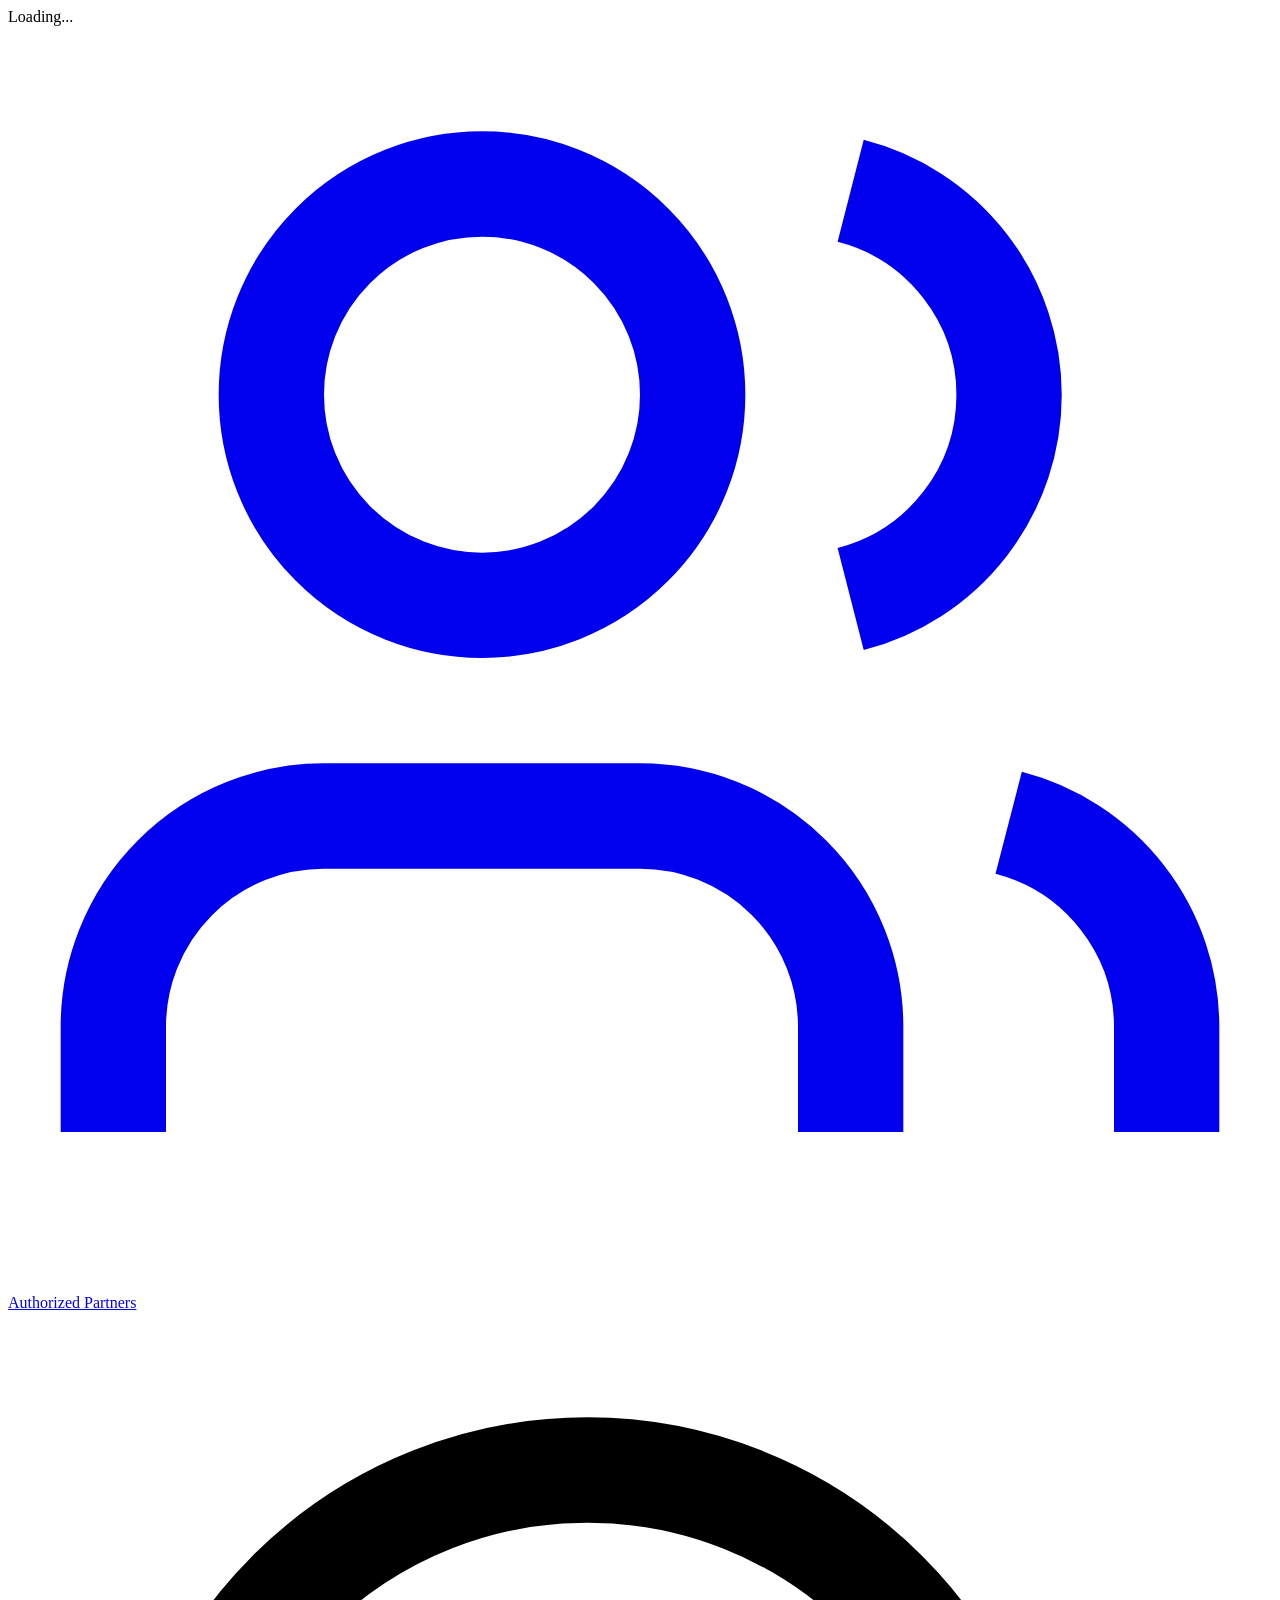
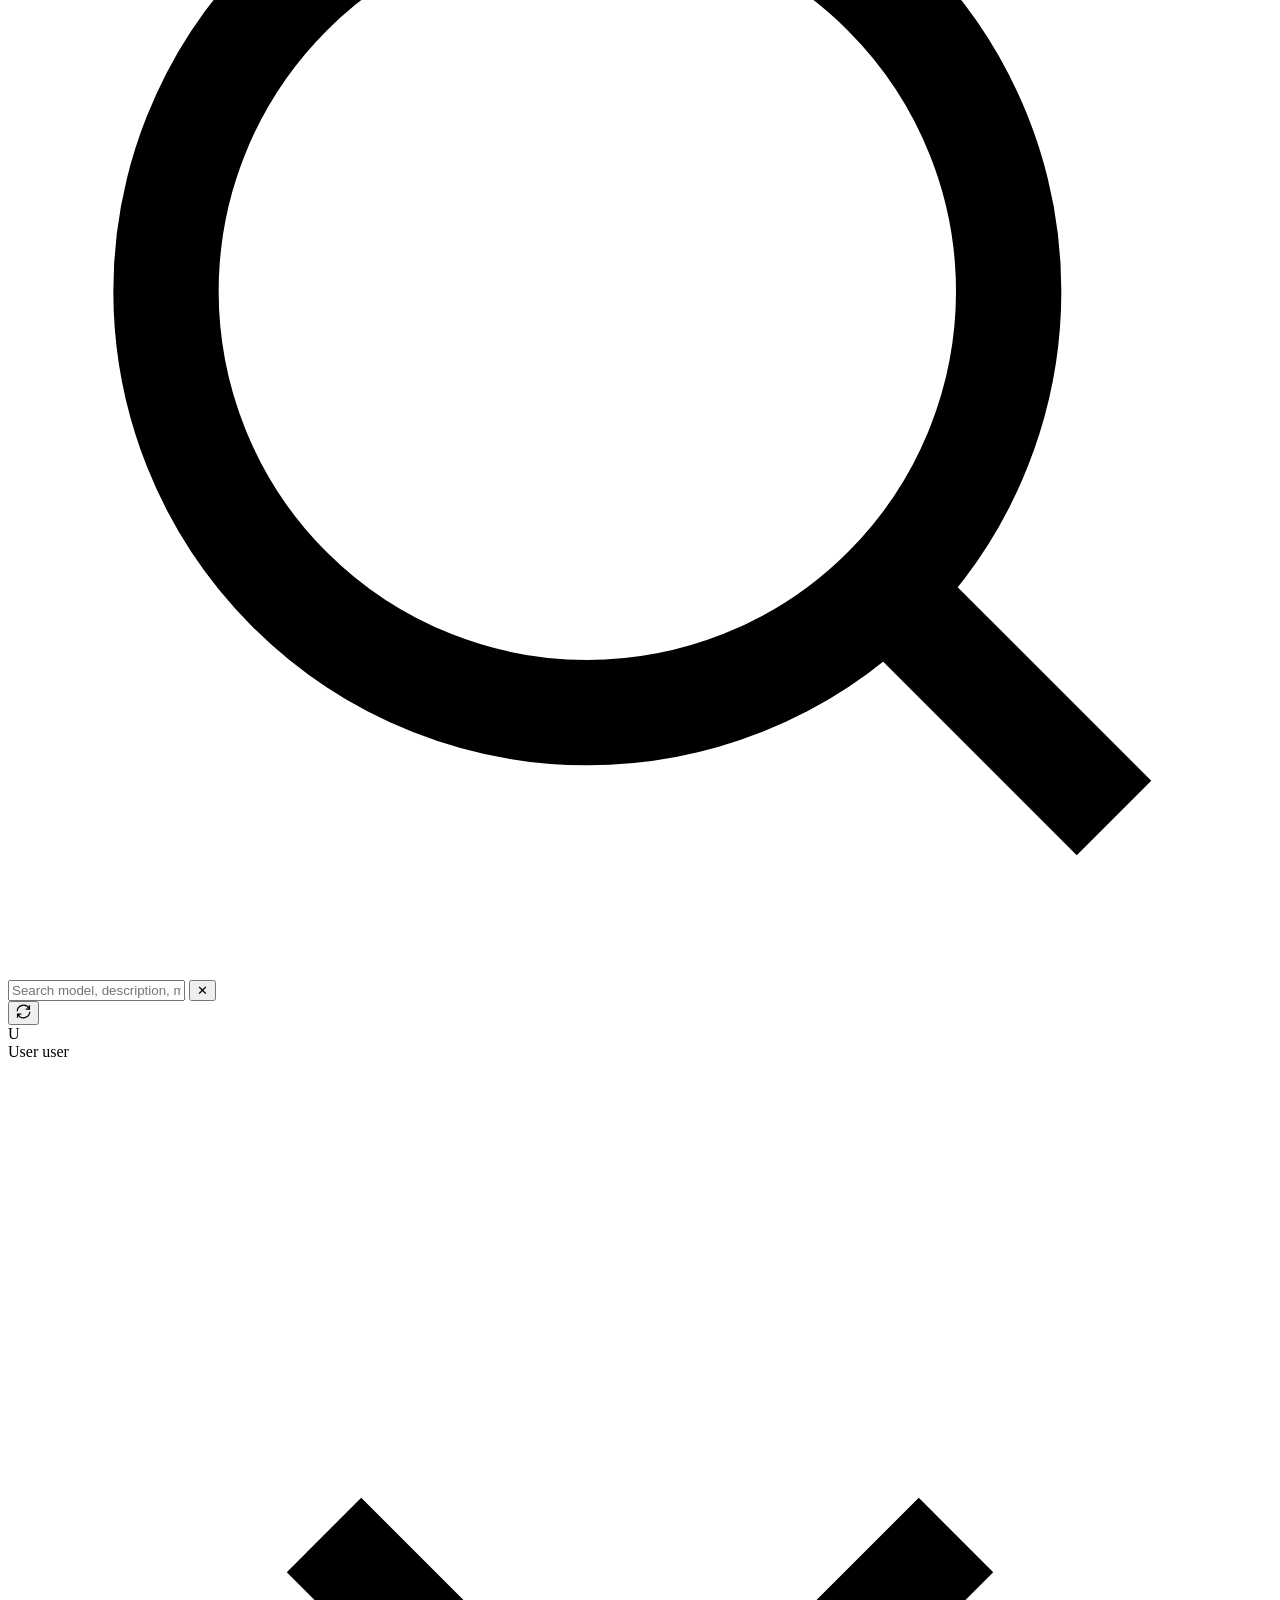
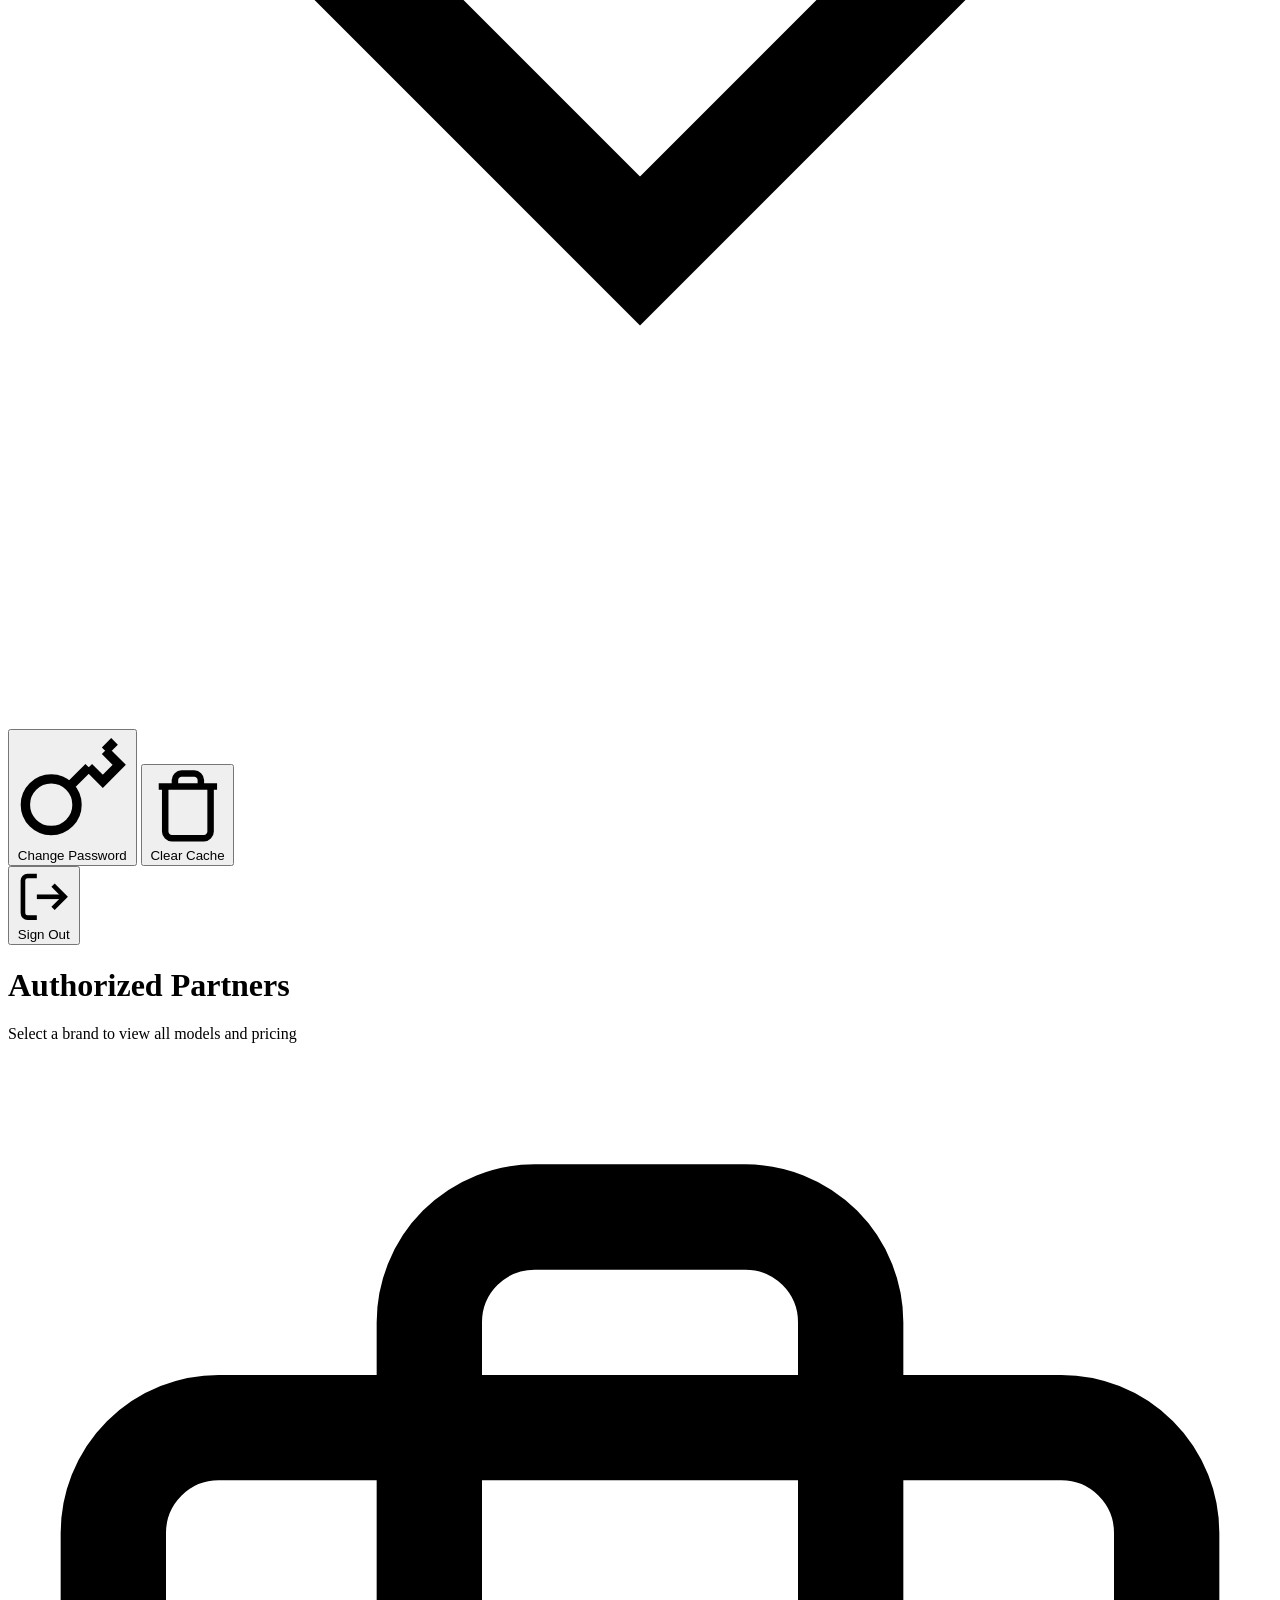
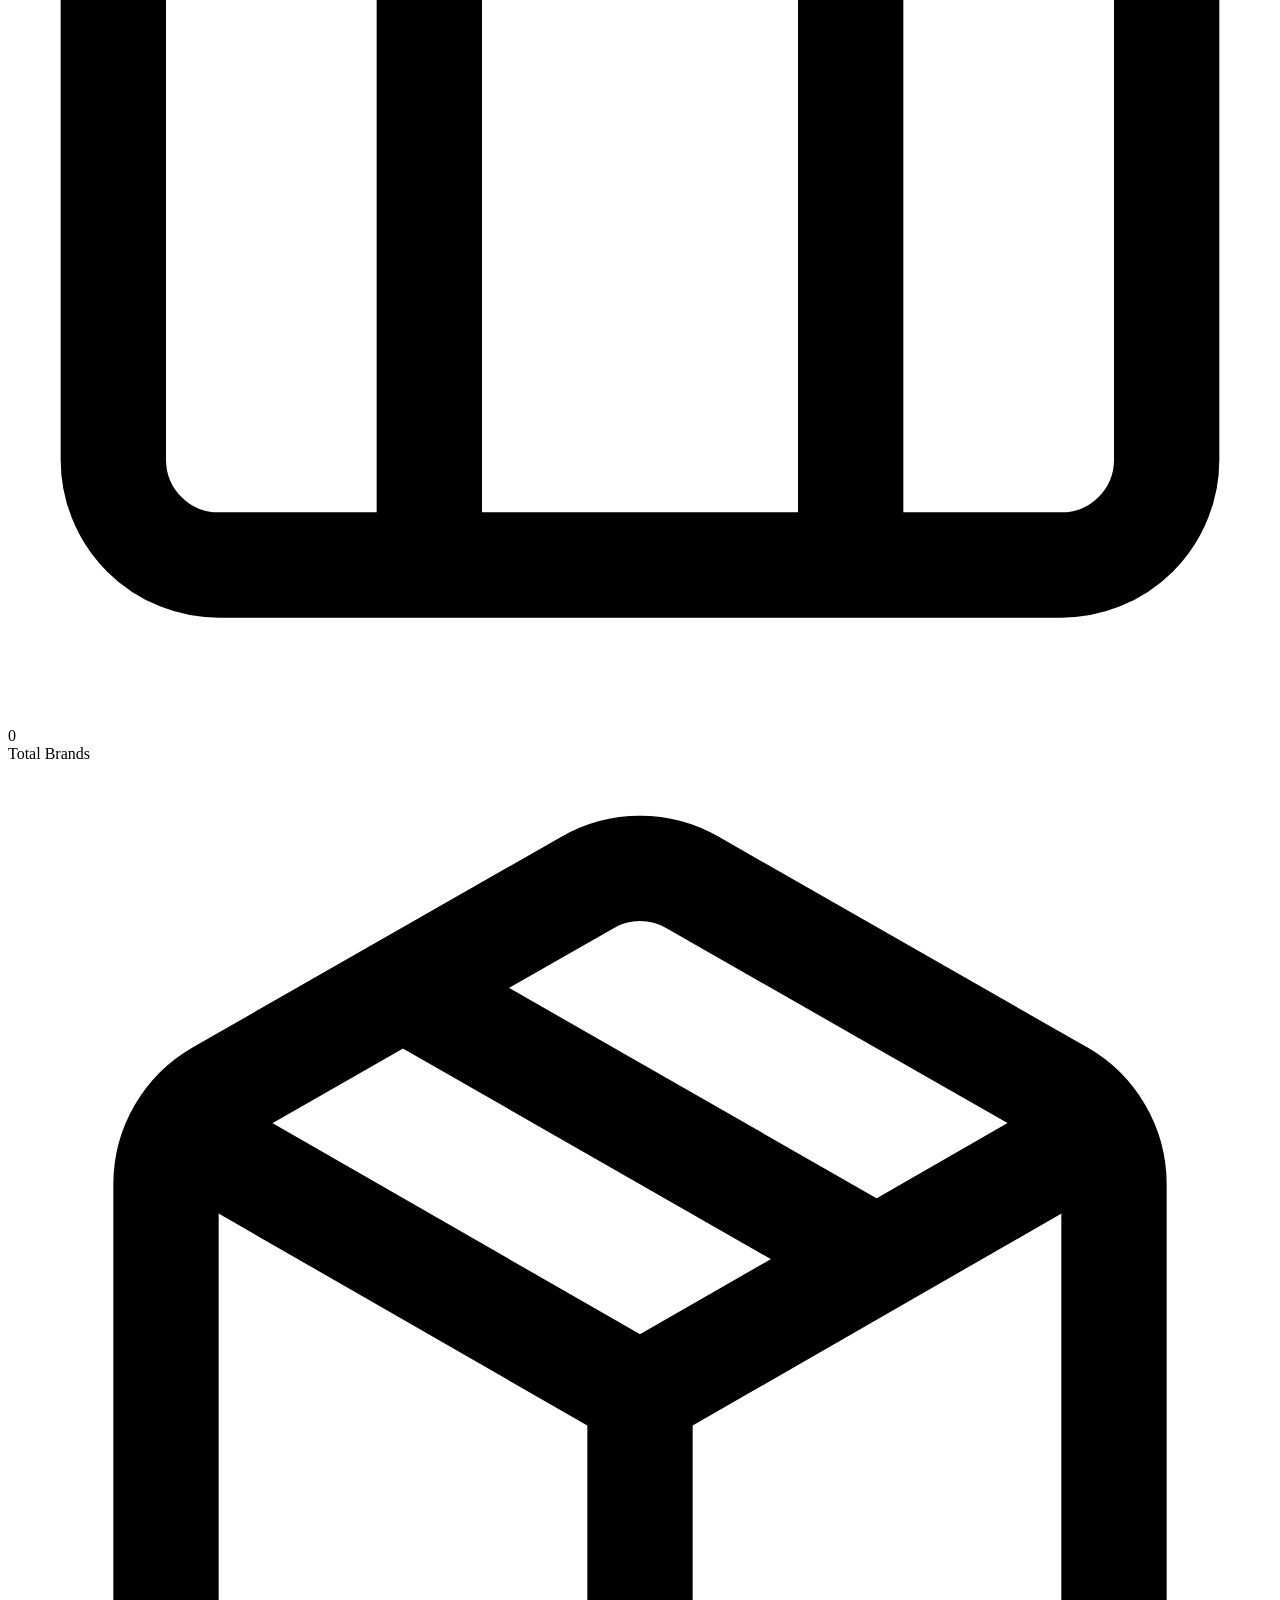
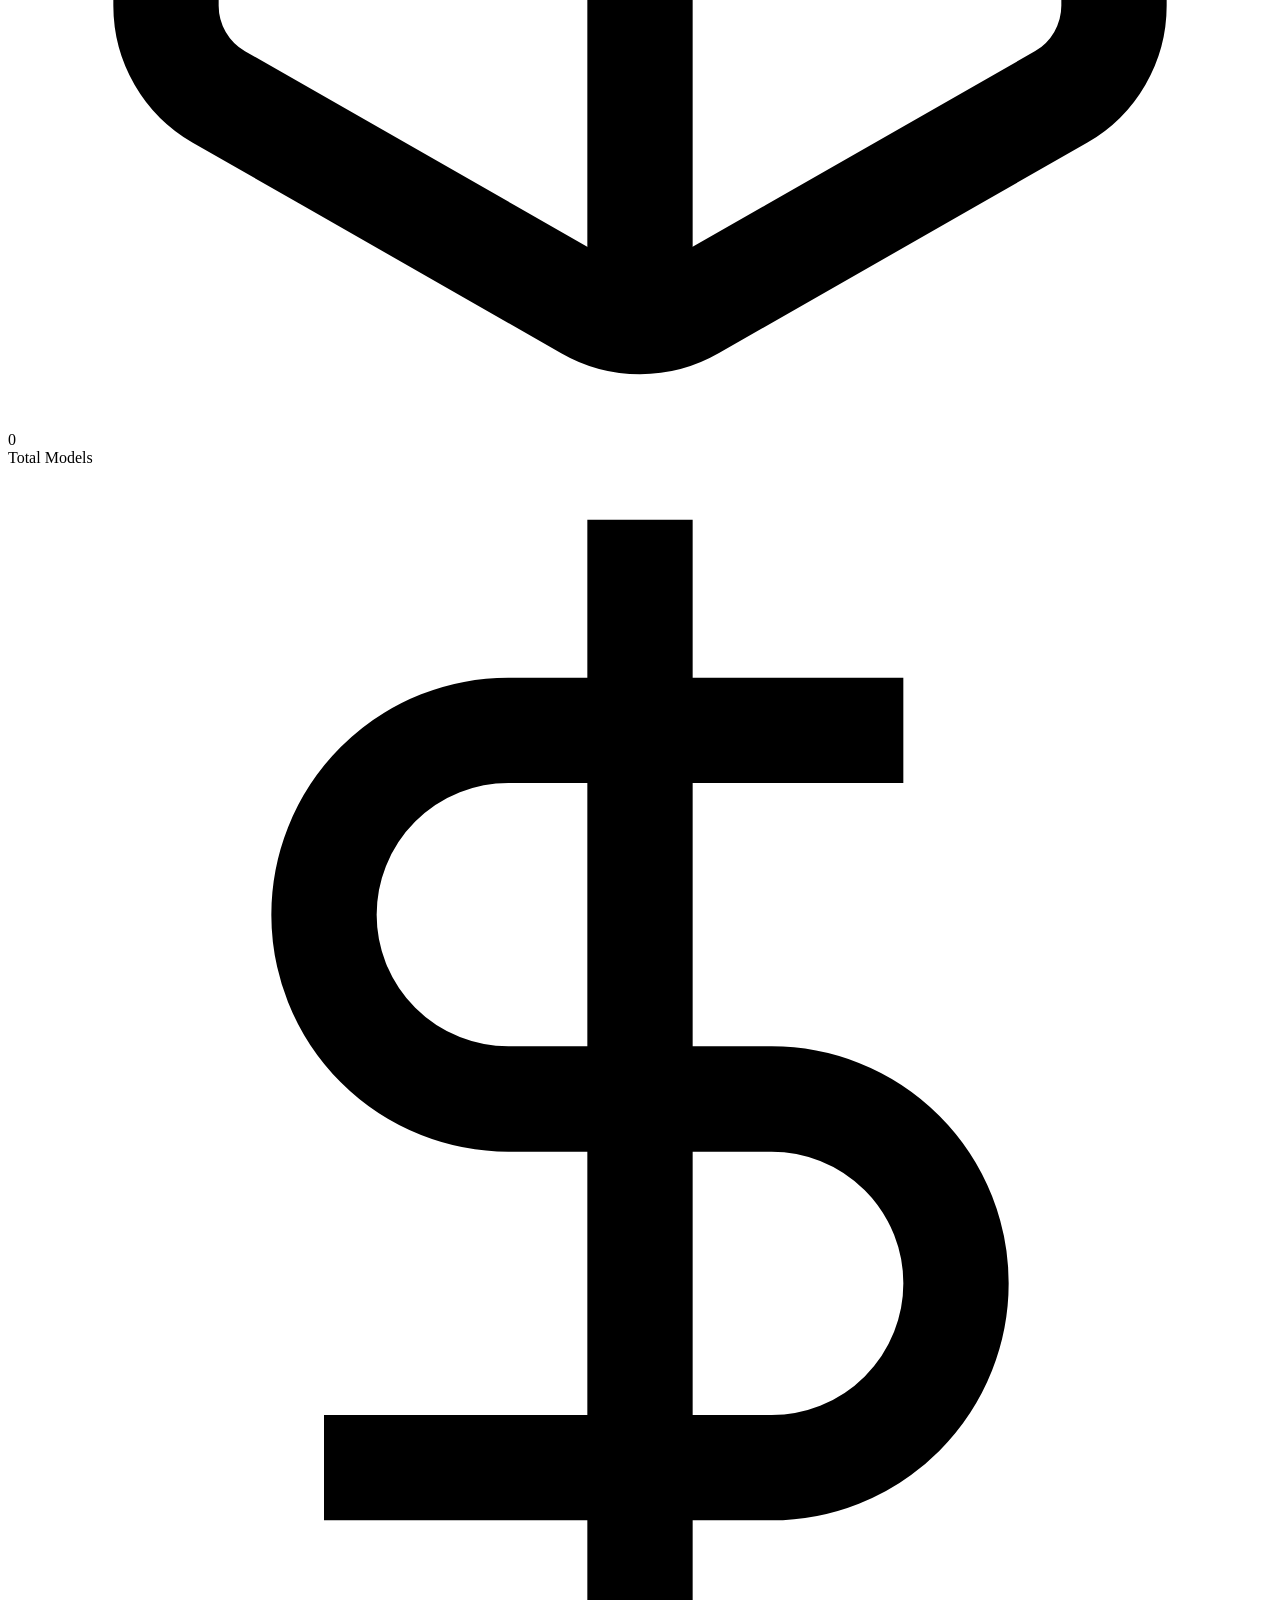
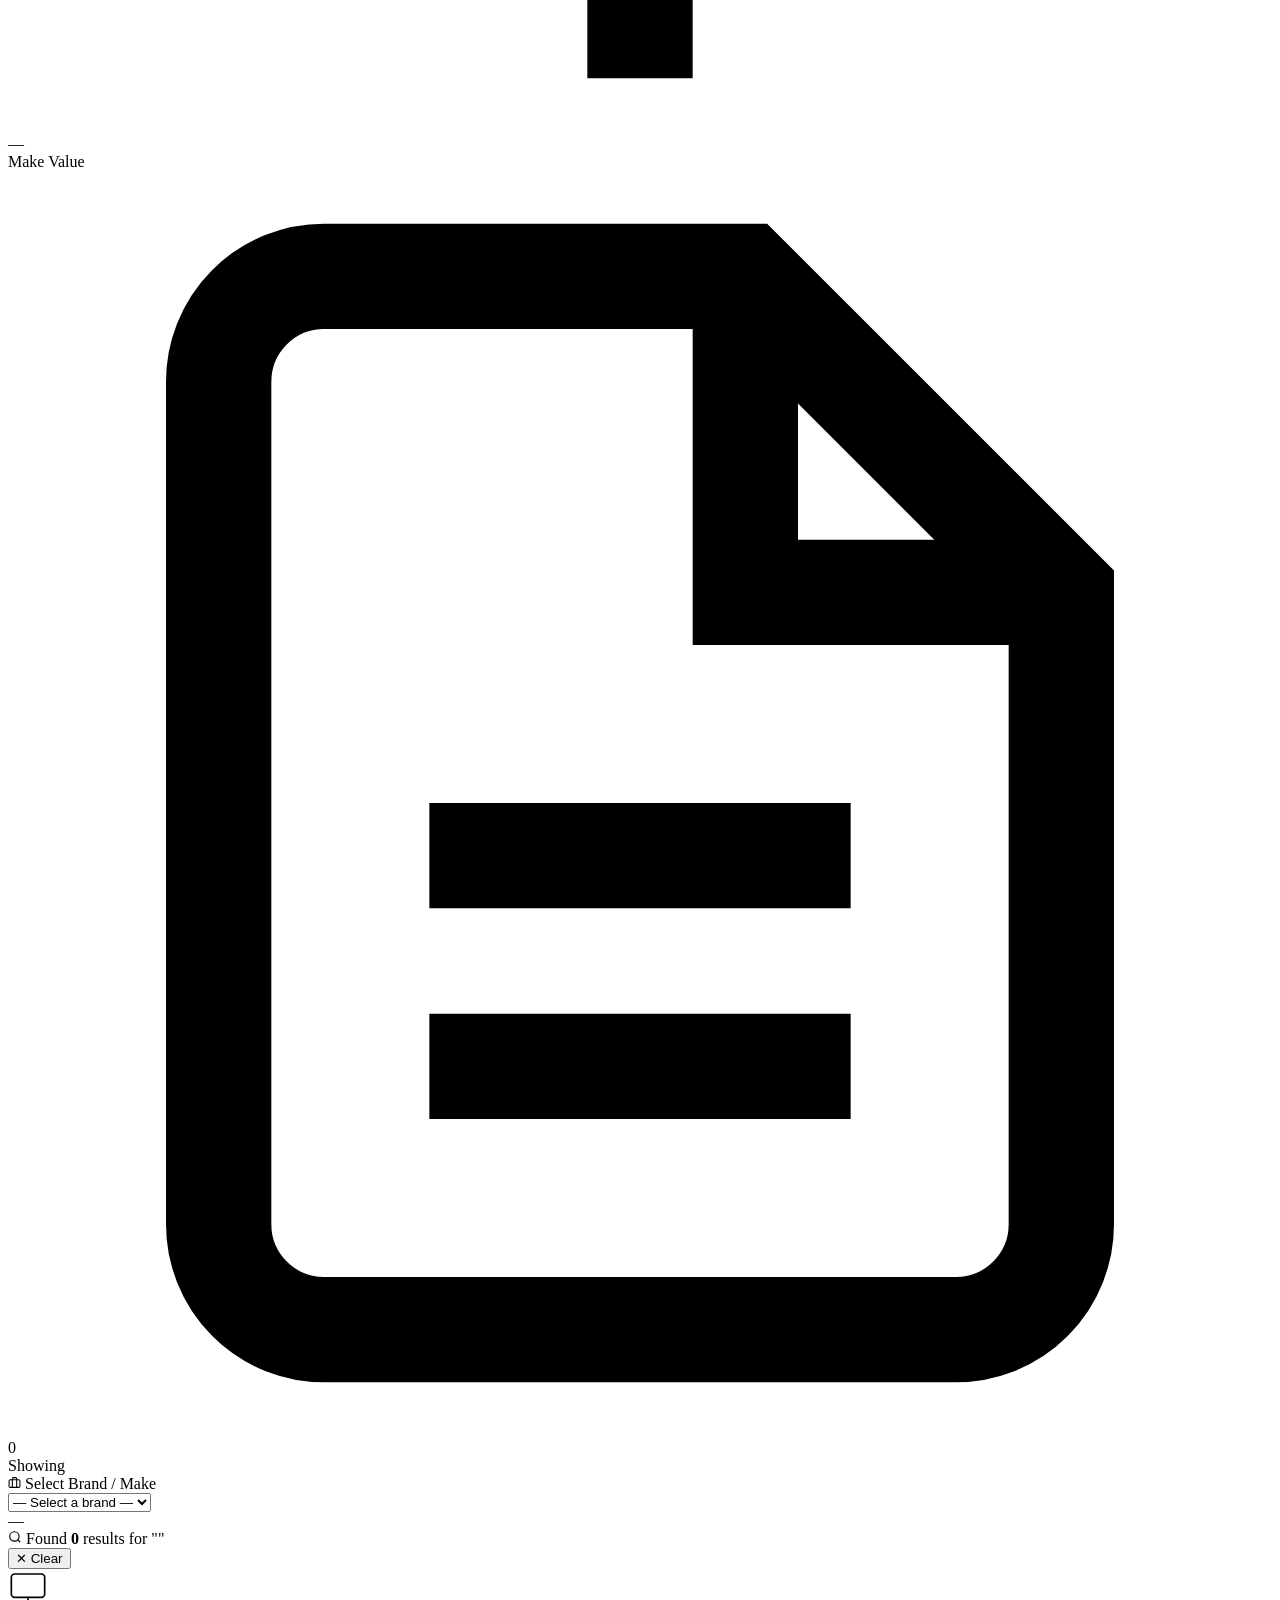
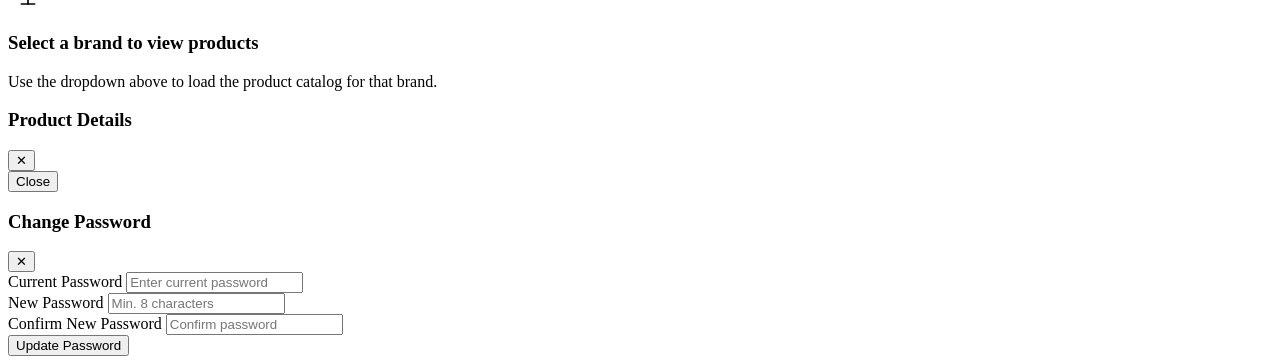
==== frontend/dashboard.html @ 3f24ecfd "New Ver 1.0" ====
<!DOCTYPE html>
<html lang="en">
<head>
    <meta charset="UTF-8">
    <meta name="viewport" content="width=device-width, initial-scale=1.0, viewport-fit=cover">
    <title>Authorized Partners</title>
    <link rel="stylesheet" href="/css/common.css">
    <link rel="stylesheet" href="/css/dashboard.css">
</head>
<body>
    <div id="toastContainer" class="toast-container"></div>
    <div id="loadingOverlay" class="loading-overlay">
        <div class="loading-spinner"></div>
        <div class="loading-text" id="loadingText">Loading...</div>
    </div>

    <div class="app-layout">
        <!-- TOP NAV -->
        <nav class="top-nav">
            <div class="nav-left">
                <a href="/dashboard" class="nav-brand">
                    <div class="brand-mark">
                        <svg viewBox="0 0 24 24" fill="none" stroke="currentColor" stroke-width="2"><path d="M16 21v-2a4 4 0 0 0-4-4H6a4 4 0 0 0-4 4v2"/><circle cx="9" cy="7" r="4"/><path d="M22 21v-2a4 4 0 0 0-3-3.87"/><path d="M16 3.13a4 4 0 0 1 0 7.75"/></svg>
                    </div>
                    <span class="brand-name">Authorized Partners</span>
                </a>
            </div>

            <div class="nav-center">
                <div class="nav-search-box">
                    <span class="search-prefix">
                        <svg viewBox="0 0 24 24" fill="none" stroke="currentColor" stroke-width="2"><circle cx="11" cy="11" r="8"/><line x1="21" y1="21" x2="16.65" y2="16.65"/></svg>
                    </span>
                    <input type="text" id="globalSearch"
                           placeholder="Search model, description, make..."
                           oninput="onSearchInput(this.value)"
                           onkeydown="if(event.key==='Enter') performSearch(this.value)">
                    <button class="search-clear-btn" id="searchClearBtn" onclick="clearSearch()" title="Clear search">✕</button>
                </div>
            </div>

            <div class="nav-right">
                <button class="btn-icon btn-ghost sm" onclick="refreshData()" title="Refresh">
                    <svg width="15" height="15" viewBox="0 0 24 24" fill="none" stroke="currentColor" stroke-width="2"><path d="M21.5 2v6h-6M2.5 22v-6h6M2 11.5a10 10 0 0 1 18.8-4.3M22 12.5a10 10 0 0 1-18.8 4.2"/></svg>
                </button>

                <div class="user-profile-btn" onclick="toggleUserMenu()" id="userMenuBtn">
                    <div class="user-avatar" id="userAvatar">U</div>
                    <div class="user-details">
                        <span class="user-name" id="userName">User</span>
                        <span class="user-role" id="userRole">user</span>
                    </div>
                    <span class="chevron-icon">
                        <svg viewBox="0 0 24 24" fill="none" stroke="currentColor" stroke-width="2"><path d="m6 9 6 6 6-6"/></svg>
                    </span>
                    <div class="user-dropdown" id="userDropdown">
                        <button class="dropdown-item" onclick="showChangePasswordModal()">
                            <svg viewBox="0 0 24 24" fill="none" stroke="currentColor" stroke-width="2"><path d="M21 2l-2 2m-7.61 7.61a5.5 5.5 0 1 1-7.78 7.78 5.5 5.5 0 0 1 7.78-7.78zm0 0L15.5 7.5m0 0 3 3L22 7l-3-3"/></svg>
                            Change Password
                        </button>
                        <button class="dropdown-item" onclick="clearAllCache()">
                            <svg viewBox="0 0 24 24" fill="none" stroke="currentColor" stroke-width="2"><path d="M3 6h18"/><path d="M19 6v14c0 1-1 2-2 2H7c-1 0-2-1-2-2V6"/><path d="M8 6V4c0-1 1-2 2-2h4c1 0 2 1 2 2v2"/></svg>
                            Clear Cache
                        </button>
                        <div class="dropdown-divider"></div>
                        <button class="dropdown-item danger" onclick="handleLogout()">
                            <svg viewBox="0 0 24 24" fill="none" stroke="currentColor" stroke-width="2"><path d="M9 21H5a2 2 0 0 1-2-2V5a2 2 0 0 1 2-2h4"/><polyline points="16 17 21 12 16 7"/><line x1="21" y1="12" x2="9" y2="12"/></svg>
                            Sign Out
                        </button>
                    </div>
                </div>
            </div>
        </nav>

        <!-- MAIN -->
        <div class="main-container">
            <!-- Page Header -->
            <div class="page-header">
                <div class="page-header-left">
                    <h1>Authorized Partners</h1>
                    <p>Select a brand to view all models and pricing</p>
                </div>
                <div class="page-header-right">
                    <span class="last-updated" id="lastUpdated"></span>
                </div>
            </div>

            <!-- Stats -->
            <div class="stats-grid stagger-children">
                <div class="stat-card">
                    <div class="stat-icon-wrap blue">
                        <svg viewBox="0 0 24 24" fill="none" stroke="currentColor" stroke-width="2"><rect x="2" y="7" width="20" height="14" rx="2"/><path d="M16 21V5a2 2 0 0 0-2-2h-4a2 2 0 0 0-2 2v16"/></svg>
                    </div>
                    <div class="stat-info">
                        <div class="stat-value" id="statMakes">0</div>
                        <div class="stat-label">Total Brands</div>
                    </div>
                </div>
                <div class="stat-card">
                    <div class="stat-icon-wrap emerald">
                        <svg viewBox="0 0 24 24" fill="none" stroke="currentColor" stroke-width="2"><path d="m7.5 4.27 9 5.15"/><path d="M21 8a2 2 0 0 0-1-1.73l-7-4a2 2 0 0 0-2 0l-7 4A2 2 0 0 0 3 8v8a2 2 0 0 0 1 1.73l7 4a2 2 0 0 0 2 0l7-4A2 2 0 0 0 21 16Z"/><path d="m3.3 7 8.7 5 8.7-5"/><path d="M12 22V12"/></svg>
                    </div>
                    <div class="stat-info">
                        <div class="stat-value" id="statProducts">0</div>
                        <div class="stat-label">Total Models</div>
                    </div>
                </div>
                <div class="stat-card">
                    <div class="stat-icon-wrap violet">
                        <svg viewBox="0 0 24 24" fill="none" stroke="currentColor" stroke-width="2"><line x1="12" y1="1" x2="12" y2="23"/><path d="M17 5H9.5a3.5 3.5 0 0 0 0 7h5a3.5 3.5 0 0 1 0 7H6"/></svg>
                    </div>
                    <div class="stat-info">
                        <div class="stat-value" id="statValue">—</div>
                        <div class="stat-label">Make Value</div>
                    </div>
                </div>
                <div class="stat-card">
                    <div class="stat-icon-wrap amber">
                        <svg viewBox="0 0 24 24" fill="none" stroke="currentColor" stroke-width="2"><path d="M14 2H6a2 2 0 0 0-2 2v16a2 2 0 0 0 2 2h12a2 2 0 0 0 2-2V8z"/><polyline points="14 2 14 8 20 8"/><line x1="16" y1="13" x2="8" y2="13"/><line x1="16" y1="17" x2="8" y2="17"/></svg>
                    </div>
                    <div class="stat-info">
                        <div class="stat-value" id="statShowing">0</div>
                        <div class="stat-label">Showing</div>
                    </div>
                </div>
            </div>

            <!-- CONTROL BAR -->
            <div class="control-bar">
                <div class="make-selector-wrap">
                    <label class="control-label">
                        <svg width="13" height="13" viewBox="0 0 24 24" fill="none" stroke="currentColor" stroke-width="2"><rect x="2" y="7" width="20" height="14" rx="2"/><path d="M16 21V5a2 2 0 0 0-2-2h-4a2 2 0 0 0-2 2v16"/></svg>
                        Select Brand / Make
                    </label>
                    <div class="make-select-group">
                        <select class="form-select make-select" id="makeSelect" onchange="handleMakeChange(this.value)">
                            <option value="">— Select a brand —</option>
                        </select>
                        <button class="btn btn-ghost sm" onclick="resetView()" title="Clear"
                                id="clearMakeBtn" style="display:none;">
                            <svg width="14" height="14" viewBox="0 0 24 24" fill="none" stroke="currentColor" stroke-width="2"><line x1="18" y1="6" x2="6" y2="18"/><line x1="6" y1="6" x2="18" y2="18"/></svg>
                        </button>
                    </div>
                </div>

                <!-- Selected Make Card (shown after selection) -->
                <div class="selected-make-card" id="selectedMakeCard">
                    <div class="make-card-image-wrap" id="makeCardImageWrap">
                        <div class="make-card-image-fallback" id="makeCardFallback"></div>
                    </div>
                    <div class="make-card-info">
                        <div class="make-card-name" id="makeCardName">—</div>
                        <div class="make-card-meta" id="makeCardMeta"></div>
                    </div>
                </div>
            </div>

            <!-- SEARCH BAR -->
            <div class="search-bar" id="searchBar">
                <div class="search-info">
                    <svg width="14" height="14" viewBox="0 0 24 24" fill="none" stroke="currentColor" stroke-width="2"><circle cx="11" cy="11" r="8"/><line x1="21" y1="21" x2="16.65" y2="16.65"/></svg>
                    <span id="searchInfoText">Found <strong id="searchCount">0</strong> results for "<span id="searchQueryDisplay"></span>"</span>
                </div>
                <button class="clear-btn" onclick="clearSearch()">✕ Clear</button>
            </div>

            <!-- CANVAS AREA -->
            <div class="canvas-area" id="canvasArea">
                <!-- Make Banner -->
                <div class="make-banner" id="makeBanner" style="display:none;">
                    <div class="make-banner-left">
                        <div class="make-banner-icon" id="makeBannerIcon">—</div>
                        <div class="make-banner-info">
                            <h2 id="makeBannerName">—</h2>
                            <div class="make-banner-meta" id="makeBannerMeta">—</div>
                        </div>
                    </div>
                    <div class="make-banner-right">
                        <div class="make-summary-chips" id="makeSummaryChips"></div>
                    </div>
                </div>

                <!-- Canvas Toolbar -->
                <div class="canvas-toolbar" id="canvasToolbar" style="display:none;">
                    <div class="toolbar-left">
                        <span class="record-count" id="recordCount">0 records</span>
                    </div>
                    <div class="toolbar-right">
                        <div class="table-search-box">
                            <svg width="13" height="13" viewBox="0 0 24 24" fill="none" stroke="currentColor" stroke-width="2"><circle cx="11" cy="11" r="8"/><line x1="21" y1="21" x2="16.65" y2="16.65"/></svg>
                            <input type="text" id="tableSearch" placeholder="Filter in table..." oninput="filterTable(this.value)">
                        </div>
                        <div class="view-switcher">
                            <button class="active" id="tableViewBtn" onclick="setViewMode('table')" title="Table">
                                <svg viewBox="0 0 24 24" fill="none" stroke="currentColor" stroke-width="2"><rect x="3" y="3" width="18" height="18" rx="2"/><path d="M3 9h18M3 15h18M9 3v18"/></svg>
                            </button>
                            <button id="cardViewBtn" onclick="setViewMode('cards')" title="Cards">
                                <svg viewBox="0 0 24 24" fill="none" stroke="currentColor" stroke-width="2"><rect x="3" y="3" width="7" height="7"/><rect x="14" y="3" width="7" height="7"/><rect x="14" y="14" width="7" height="7"/><rect x="3" y="14" width="7" height="7"/></svg>
                            </button>
                        </div>
                        <button class="btn btn-secondary sm" onclick="exportToCSV()">
                            <svg width="13" height="13" viewBox="0 0 24 24" fill="none" stroke="currentColor" stroke-width="2"><path d="M21 15v4a2 2 0 0 1-2 2H5a2 2 0 0 1-2-2v-4"/><polyline points="7 10 12 15 17 10"/><line x1="12" y1="15" x2="12" y2="3"/></svg>
                            Export
                        </button>
                    </div>
                </div>

                <!-- TABLE -->
                <div id="tableContainer" class="table-container" style="display:none;">
                    <table class="products-table" id="productsTable">
                        <thead>
                            <tr>
                                <th class="col-slno" data-sort="slno" onclick="sortTable('slno')">
                                    <span>Sl.No</span>
                                    <svg class="sort-icon" width="11" height="11" viewBox="0 0 24 24" fill="none" stroke="currentColor" stroke-width="2"><path d="m7 15 5 5 5-5"/><path d="m7 9 5-5 5 5"/></svg>
                                </th>
                                <th class="col-make" data-sort="make" onclick="sortTable('make')">
                                    <span>Make</span>
                                    <svg class="sort-icon" width="11" height="11" viewBox="0 0 24 24" fill="none" stroke="currentColor" stroke-width="2"><path d="m7 15 5 5 5-5"/><path d="m7 9 5-5 5 5"/></svg>
                                </th>
                                <th class="col-model" data-sort="model" onclick="sortTable('model')">
                                    <span>Model</span>
                                    <svg class="sort-icon" width="11" height="11" viewBox="0 0 24 24" fill="none" stroke="currentColor" stroke-width="2"><path d="m7 15 5 5 5-5"/><path d="m7 9 5-5 5 5"/></svg>
                                </th>
                                <th class="col-desc" data-sort="desc" onclick="sortTable('desc')">
                                    <span>Description</span>
                                    <svg class="sort-icon" width="11" height="11" viewBox="0 0 24 24" fill="none" stroke="currentColor" stroke-width="2"><path d="m7 15 5 5 5-5"/><path d="m7 9 5-5 5 5"/></svg>
                                </th>
                                <th class="col-qty" data-sort="qty" onclick="sortTable('qty')">
                                    <span>Qty</span>
                                    <svg class="sort-icon" width="11" height="11" viewBox="0 0 24 24" fill="none" stroke="currentColor" stroke-width="2"><path d="m7 15 5 5 5-5"/><path d="m7 9 5-5 5 5"/></svg>
                                </th>
                                <th class="col-price" data-sort="price" onclick="sortTable('price')">
                                    <span>Net Price</span>
                                    <svg class="sort-icon" width="11" height="11" viewBox="0 0 24 24" fill="none" stroke="currentColor" stroke-width="2"><path d="m7 15 5 5 5-5"/><path d="m7 9 5-5 5 5"/></svg>
                                </th>
                            </tr>
                        </thead>
                        <tbody id="tableBody"></tbody>
                        <tfoot id="tableFoot"></tfoot>
                    </table>
                </div>

                <!-- CARDS -->
                <div id="cardContainer" class="card-container" style="display:none;"></div>

                <!-- EMPTY -->
                <div class="canvas-empty" id="canvasEmpty">
                    <div class="empty-illus">
                        <svg width="40" height="40" viewBox="0 0 24 24" fill="none" stroke="currentColor" stroke-width="1" stroke-linecap="round" stroke-linejoin="round"><rect x="2" y="3" width="20" height="14" rx="2" ry="2"/><line x1="8" y1="21" x2="16" y2="21"/><line x1="12" y1="17" x2="12" y2="21"/></svg>
                    </div>
                    <h3 id="emptyTitle">Select a brand to view products</h3>
                    <p id="emptySubtitle">Use the dropdown above to load the product catalog for that brand.</p>
                </div>

                <!-- ERROR -->
                <div class="canvas-error" id="canvasError" style="display:none;">
                    <div class="error-illus">
                        <svg width="40" height="40" viewBox="0 0 24 24" fill="none" stroke="currentColor" stroke-width="1.5"><circle cx="12" cy="12" r="10"/><line x1="12" y1="8" x2="12" y2="12"/><line x1="12" y1="16" x2="12.01" y2="16"/></svg>
                    </div>
                    <h3>Failed to load data</h3>
                    <p id="canvasErrorMsg">Something went wrong.</p>
                    <button class="btn btn-primary sm" onclick="refreshData()" style="margin-top:14px;">Retry</button>
                </div>
            </div>
        </div>
    </div>

    <!-- PRODUCT DETAIL MODAL -->
    <div class="modal-overlay" id="productModal">
        <div class="modal-container wide">
            <div class="modal-header">
                <h3 id="modalTitle">Product Details</h3>
                <button class="modal-close-btn" onclick="closeProductModal()">✕</button>
            </div>
            <div class="modal-body" id="modalBody"></div>
            <div class="modal-footer">
                <button class="btn btn-secondary" onclick="closeProductModal()">Close</button>
            </div>
        </div>
    </div>

    <!-- CHANGE PASSWORD MODAL -->
    <div class="modal-overlay" id="changePasswordModal">
        <div class="modal-container">
            <div class="modal-header">
                <h3>Change Password</h3>
                <button class="modal-close-btn" onclick="closeChangePasswordModal()">✕</button>
            </div>
            <div class="modal-body">
                <div id="changePasswordAlert" class="auth-alert-container"></div>
                <form id="changePasswordForm" onsubmit="handleChangePassword(event)" novalidate>
                    <div class="form-group">
                        <label class="form-label">Current Password</label>
                        <input type="password" class="form-input" id="currentPassword" placeholder="Enter current password" required>
                    </div>
                    <div class="form-group">
                        <label class="form-label">New Password</label>
                        <input type="password" class="form-input" id="newPwd" placeholder="Min. 8 characters" required minlength="8">
                    </div>
                    <div class="form-group">
                        <label class="form-label">Confirm New Password</label>
                        <input type="password" class="form-input" id="confirmNewPwd" placeholder="Confirm password" required>
                    </div>
                    <button type="submit" class="btn btn-primary btn-block">Update Password</button>
                </form>
            </div>
        </div>
    </div>

    <script src="/js/dashboard.js"></script>
</body>
</html>
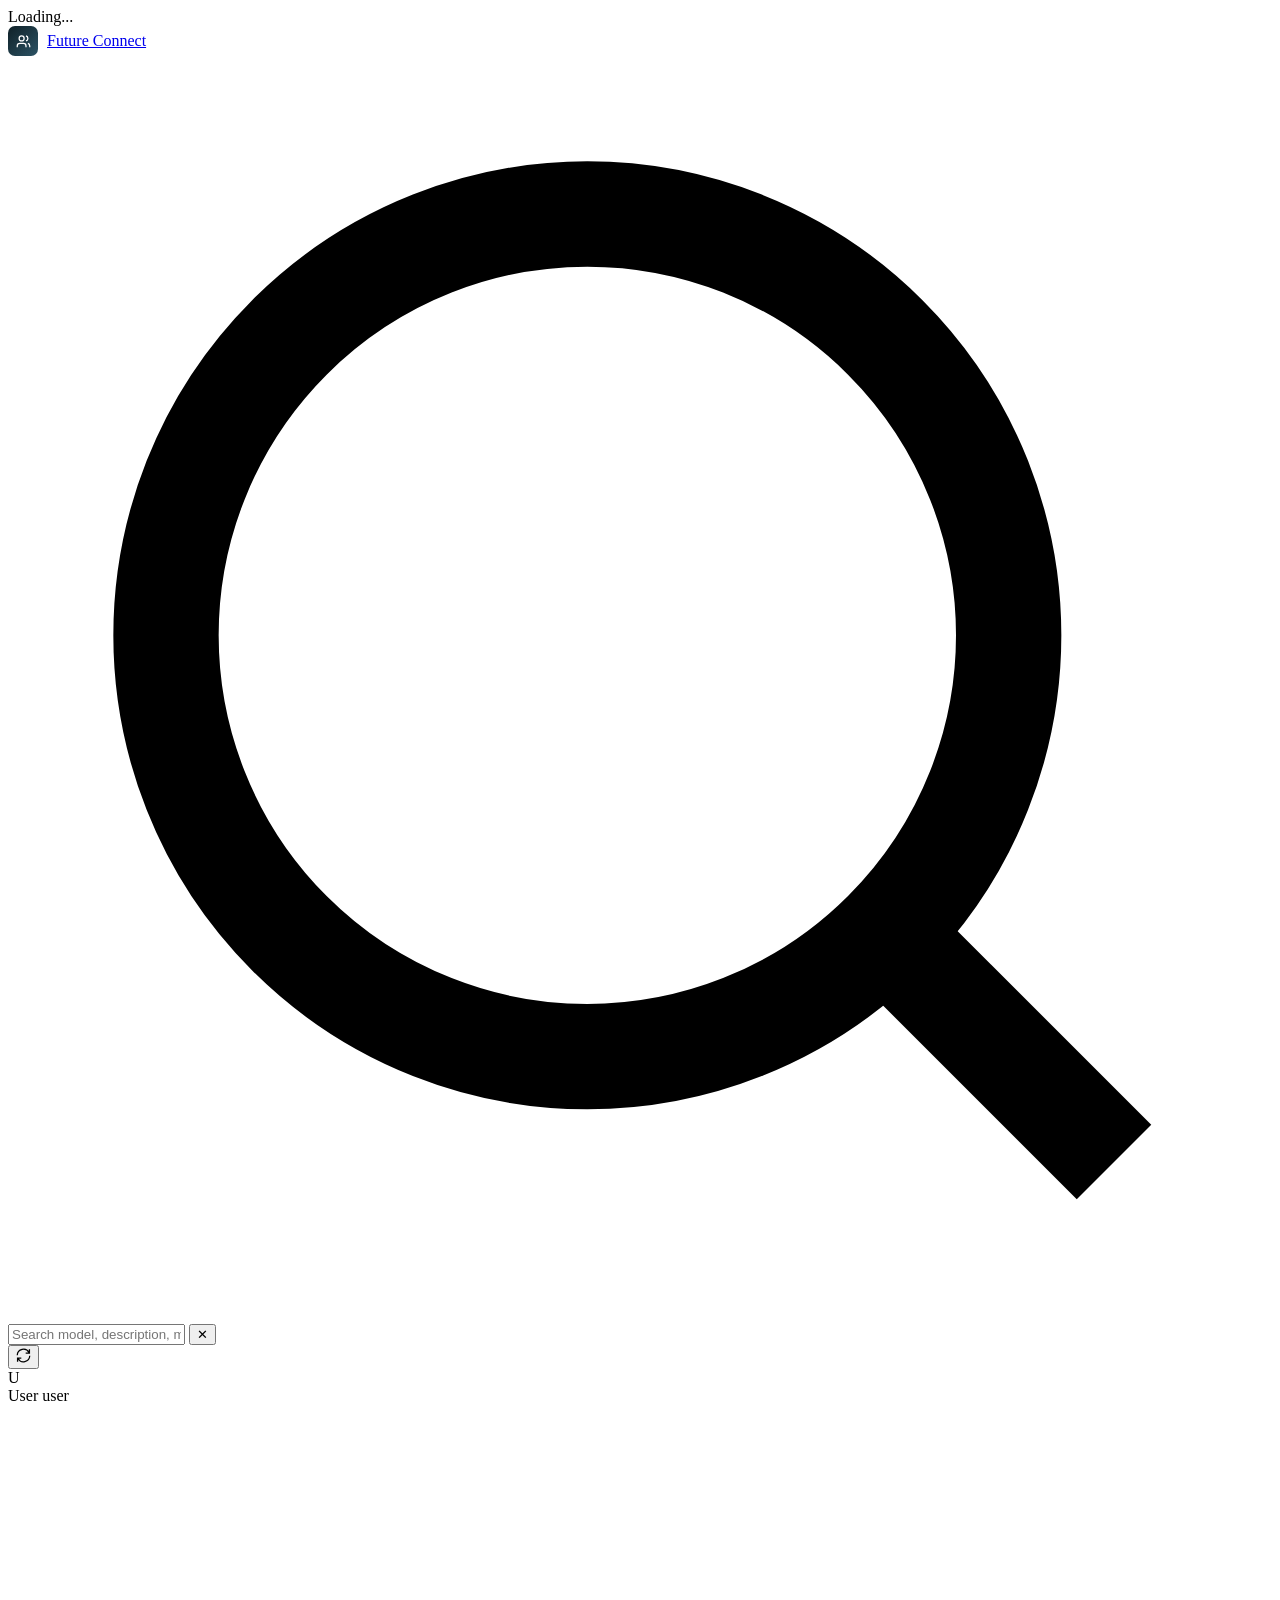
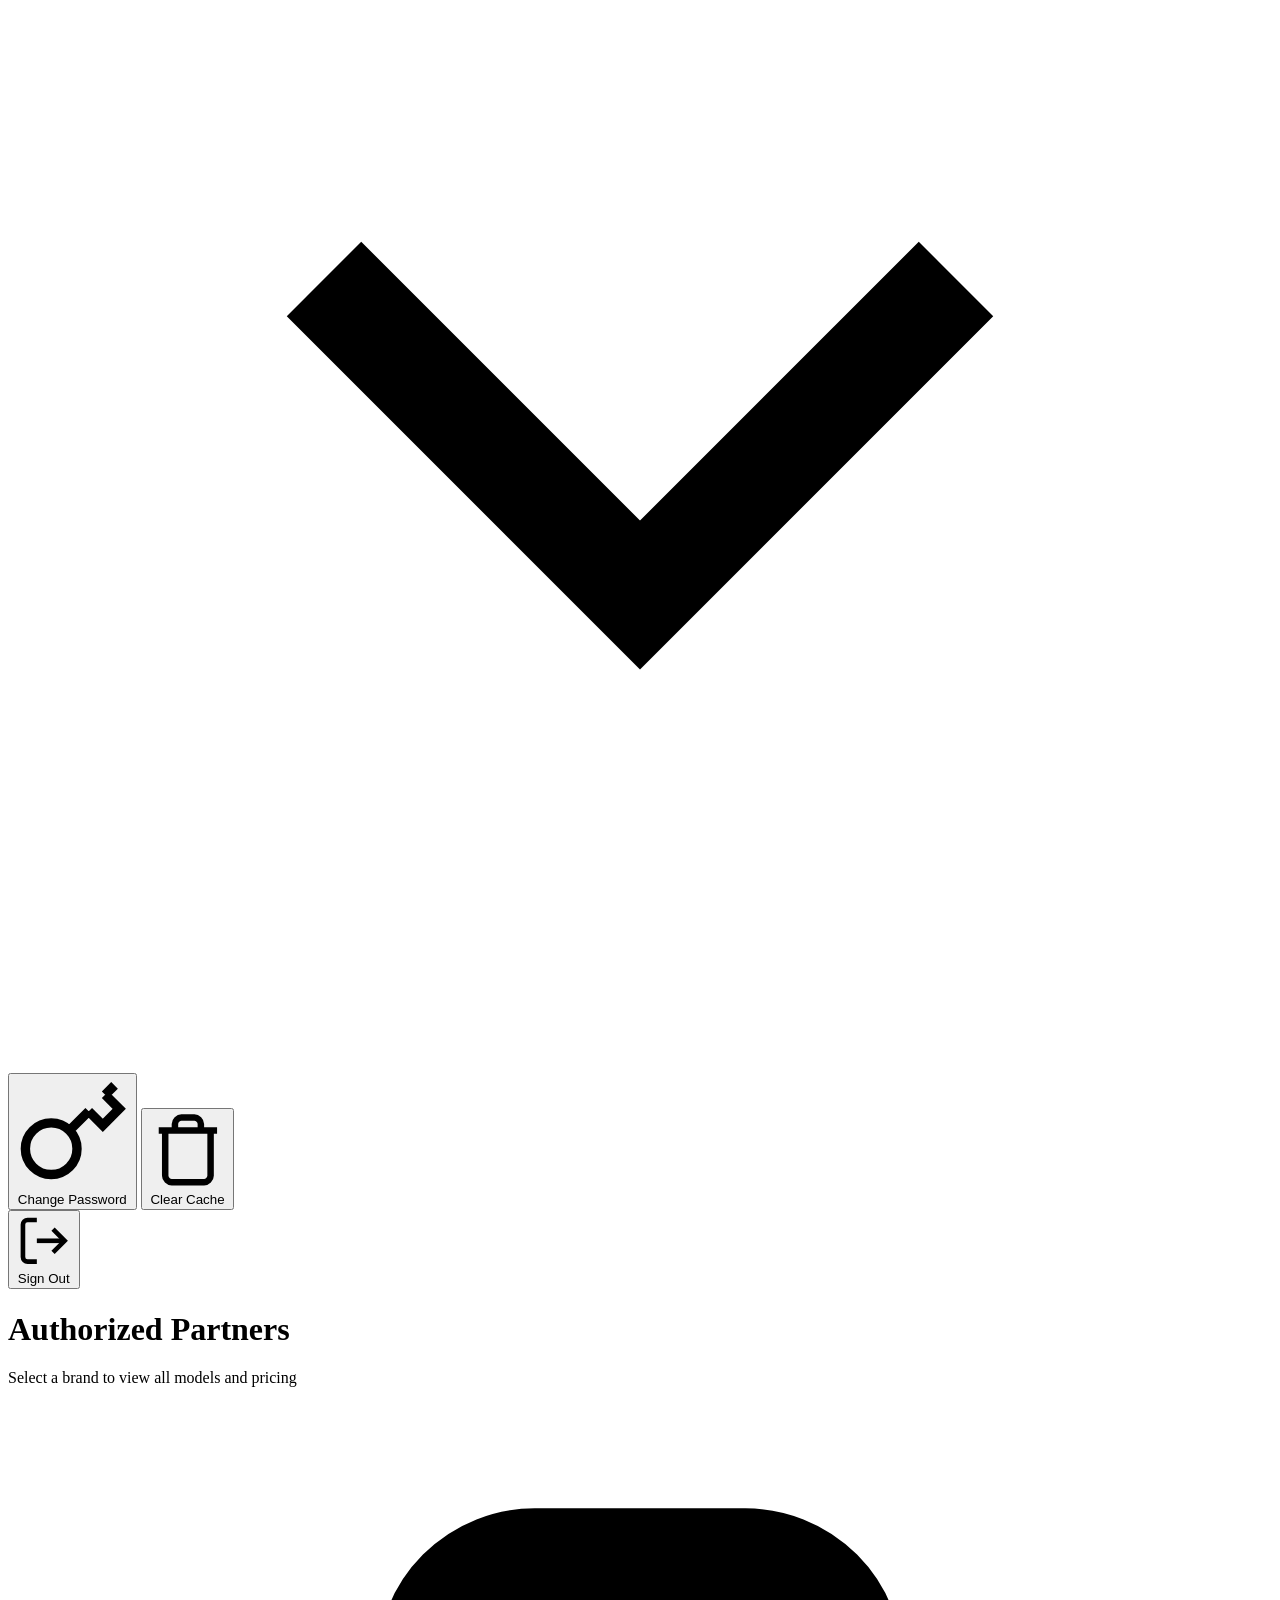
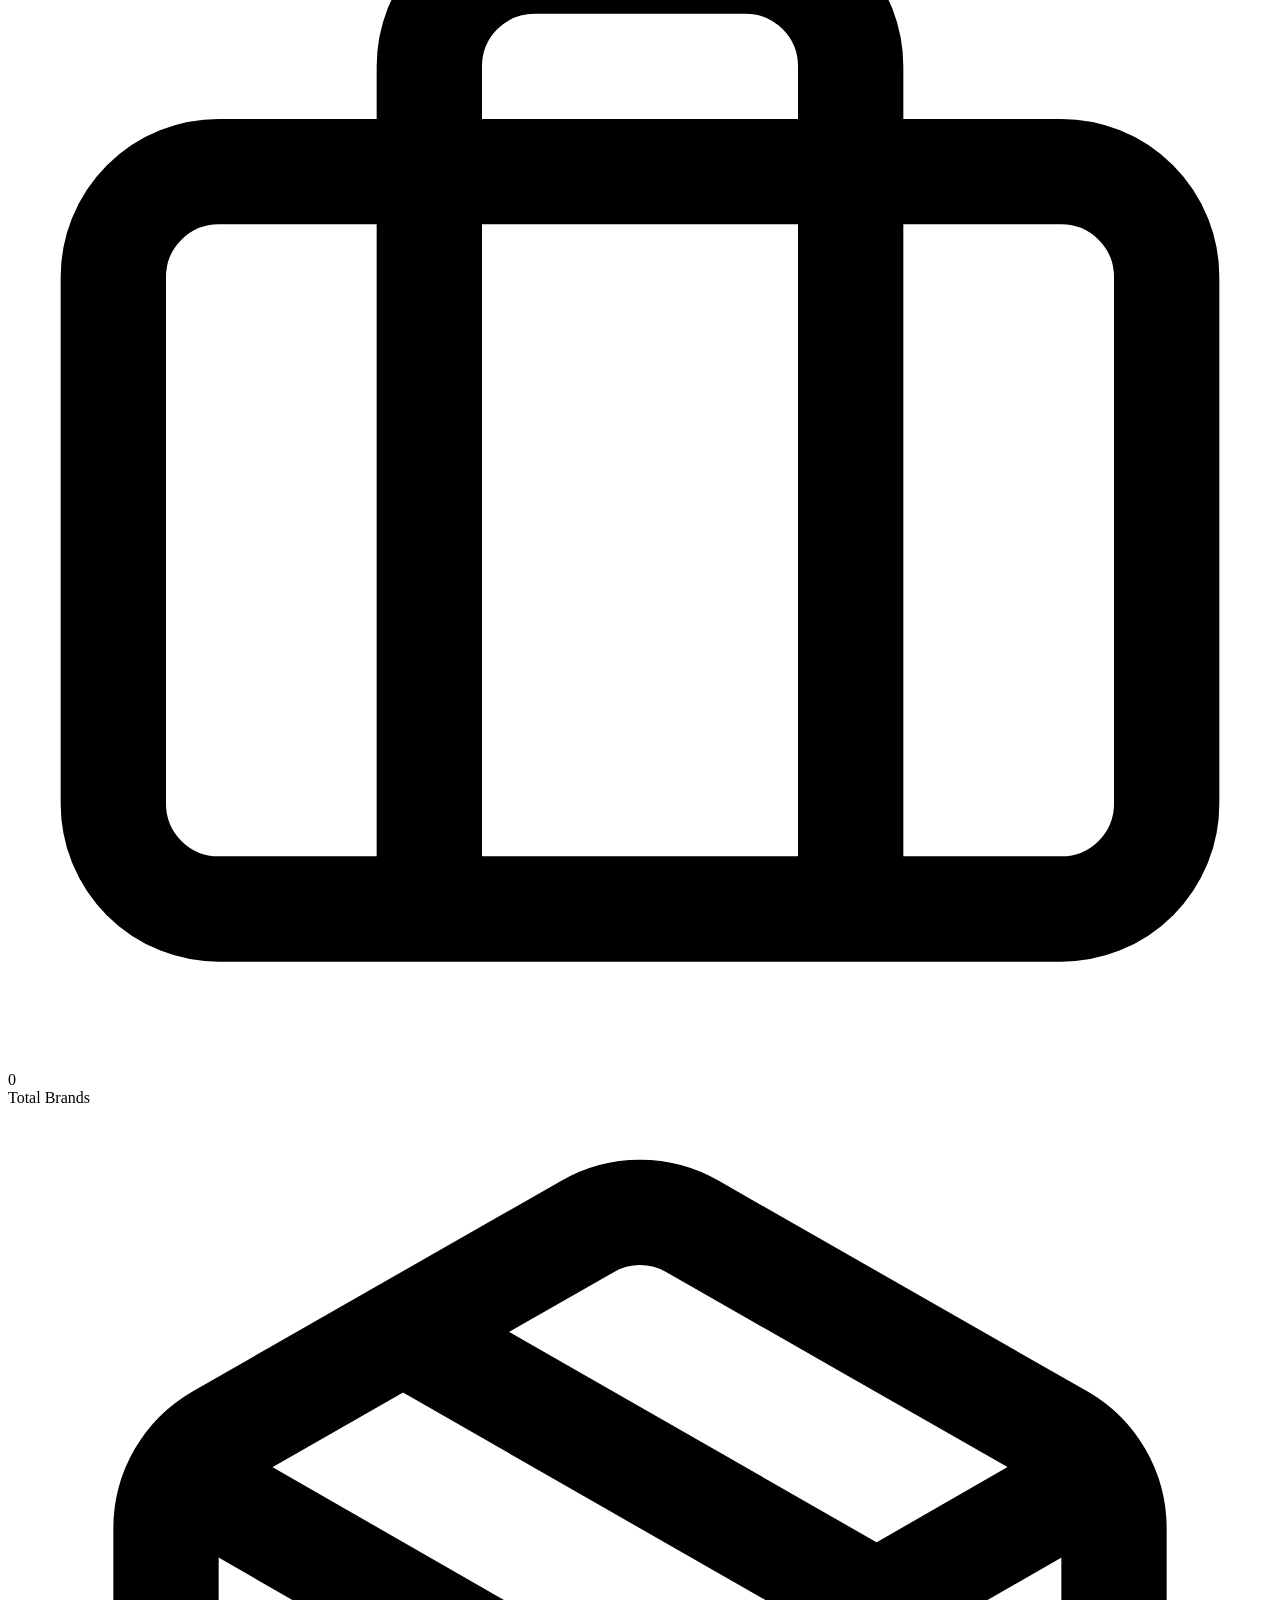
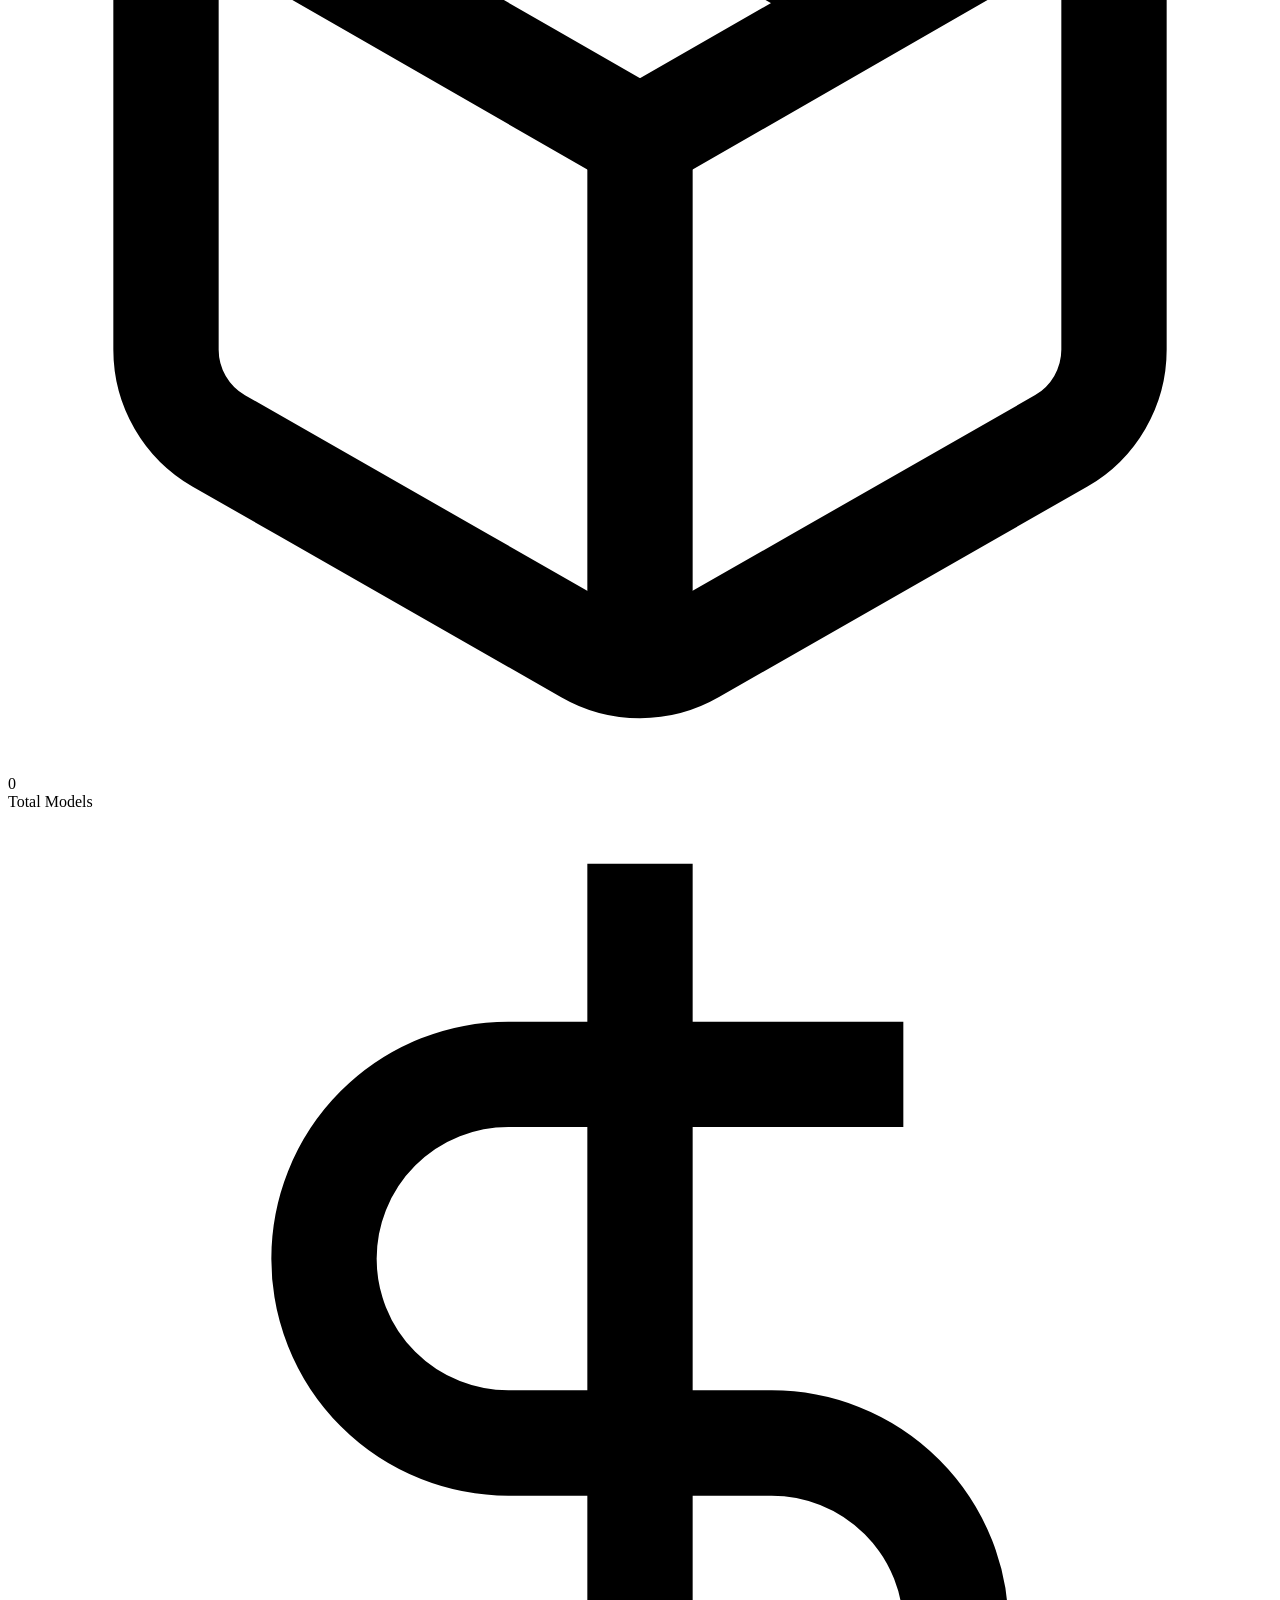
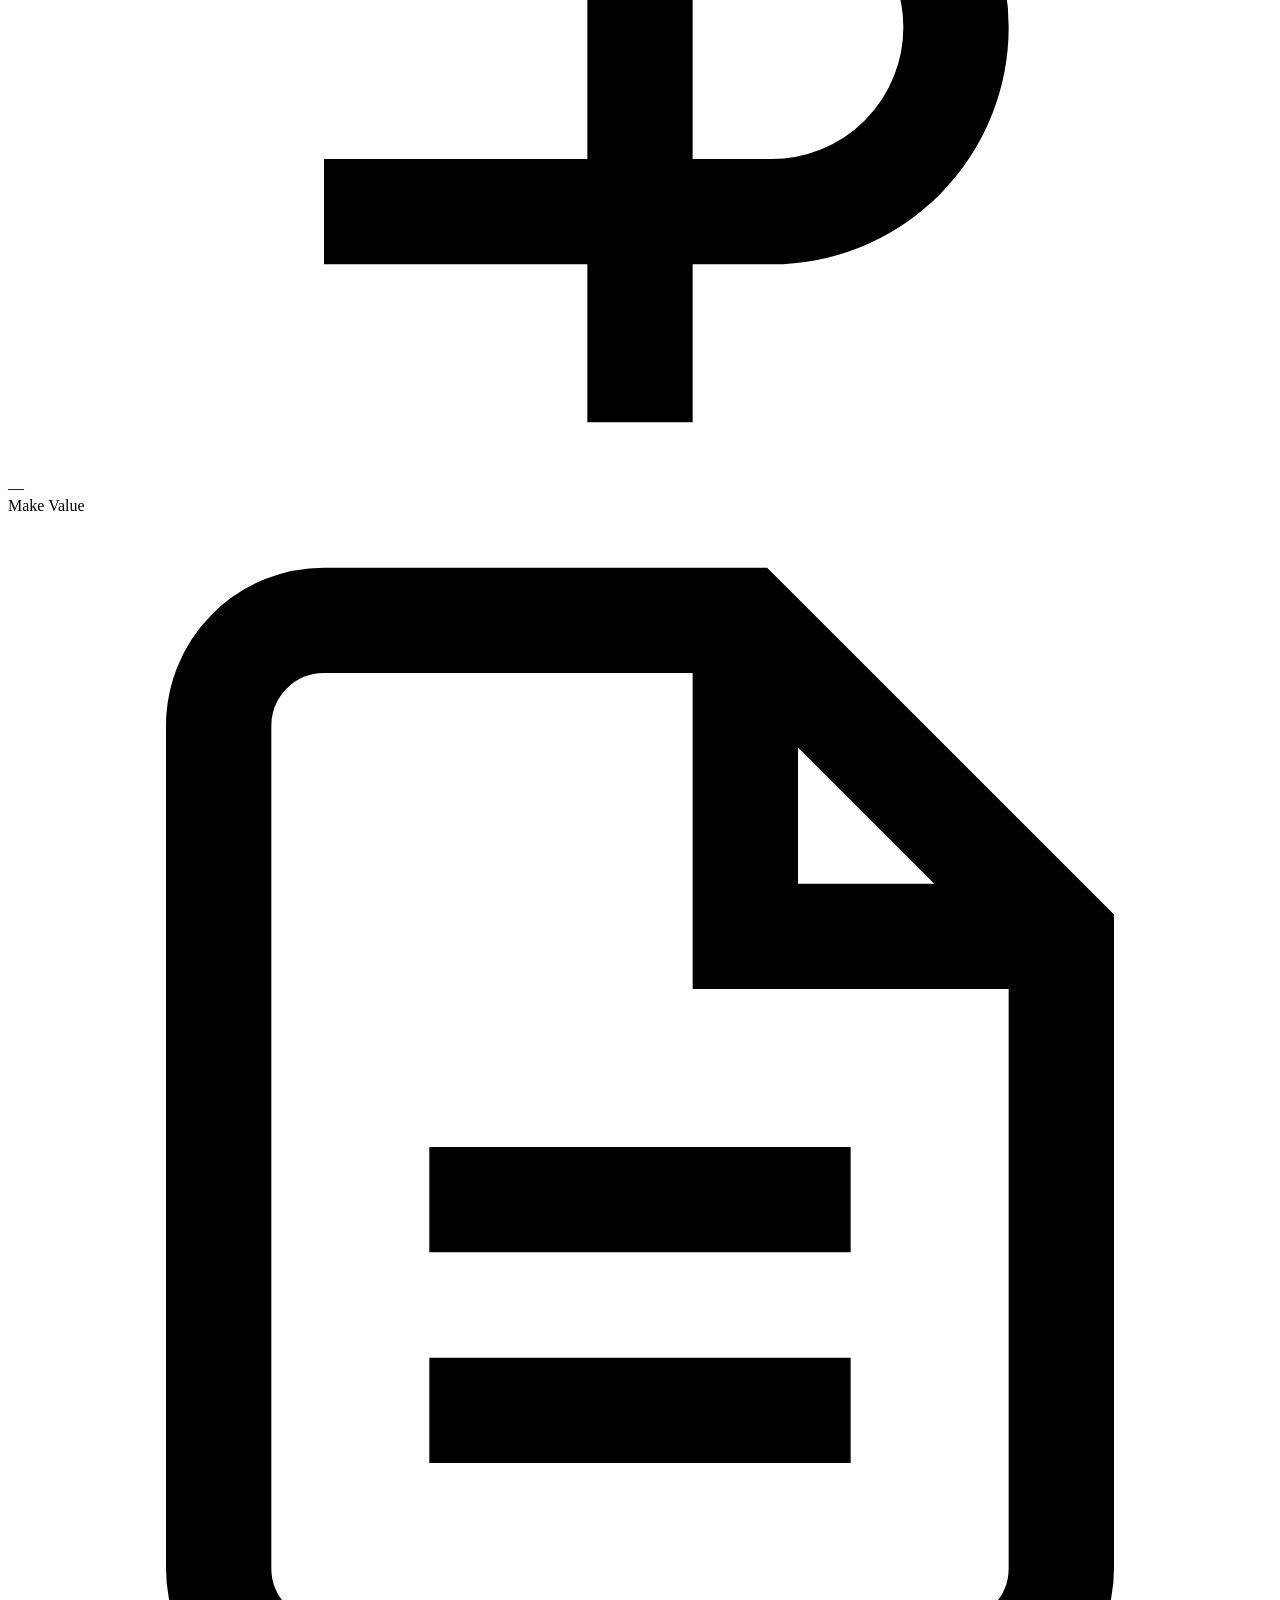
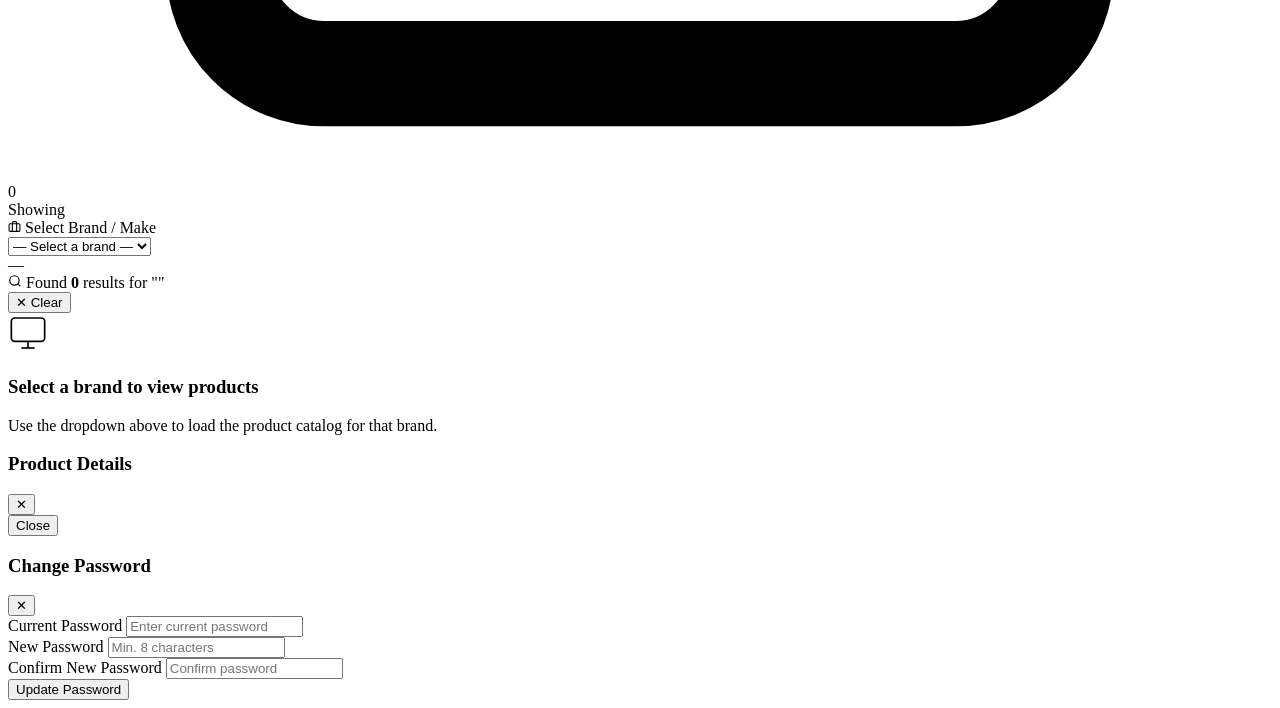
==== commit 99d044b8: "V 4.0" ====
--- a/frontend/dashboard.html
+++ b/frontend/dashboard.html
@@ -6,6 +6,50 @@
     <title>Authorized Partners</title>
     <link rel="stylesheet" href="/css/common.css">
     <link rel="stylesheet" href="/css/dashboard.css">
+    <style>
+        /* ── Nav Logo ── */
+        .nav-logo-img {
+            height: 30px;
+            width: auto;
+            max-width: 120px;
+            object-fit: contain;
+            display: block;
+            filter: none;
+            border-radius: 4px;
+            transition: opacity 0.2s ease;
+        }
+
+        .nav-logo-img:hover { opacity: 0.85; }
+
+        /* Hide text brand name when logo loads */
+        .nav-logo-img.loaded ~ .brand-name { display: none; }
+
+        .nav-brand-inner {
+            display: flex;
+            align-items: center;
+            gap: 9px;
+        }
+
+        /* Fallback mark — shown if image fails */
+        .brand-mark-fallback {
+            width: 30px;
+            height: 30px;
+            background: linear-gradient(135deg, #0f2027 0%, #2c5364 100%);
+            border-radius: 7px;
+            display: none;
+            align-items: center;
+            justify-content: center;
+            flex-shrink: 0;
+        }
+
+        .brand-mark-fallback svg {
+            width: 15px;
+            height: 15px;
+            color: white;
+        }
+
+        .brand-mark-fallback.show { display: flex; }
+    </style>
 </head>
 <body>
     <div id="toastContainer" class="toast-container"></div>
@@ -15,35 +59,74 @@
     </div>
 
     <div class="app-layout">
-        <!-- TOP NAV -->
+
+        <!-- ══════════ TOP NAV ══════════ -->
         <nav class="top-nav">
             <div class="nav-left">
                 <a href="/dashboard" class="nav-brand">
-                    <div class="brand-mark">
-                        <svg viewBox="0 0 24 24" fill="none" stroke="currentColor" stroke-width="2"><path d="M16 21v-2a4 4 0 0 0-4-4H6a4 4 0 0 0-4 4v2"/><circle cx="9" cy="7" r="4"/><path d="M22 21v-2a4 4 0 0 0-3-3.87"/><path d="M16 3.13a4 4 0 0 1 0 7.75"/></svg>
-                    </div>
-                    <span class="brand-name">Authorized Partners</span>
+                    <div class="nav-brand-inner">
+
+                        <!-- ★ NAVBAR LOGO — Change src to your logo URL ★ -->
+                        <img
+                            id="navLogo"
+                            src="./images/Future Connect Logo.png"
+                            alt="Company Logo"
+                            class="nav-logo-img"
+                            onerror="
+                                this.style.display='none';
+                                document.getElementById('navLogoFallback').classList.add('show');
+                            "
+                            onload="this.classList.add('loaded')"
+                        >
+
+                        <!-- Fallback icon (shows if logo URL fails) -->
+                        <div id="navLogoFallback" class="brand-mark-fallback">
+                            <svg viewBox="0 0 24 24" fill="none" stroke="currentColor" stroke-width="2">
+                                <path d="M16 21v-2a4 4 0 0 0-4-4H6a4 4 0 0 0-4 4v2"/>
+                                <circle cx="9" cy="7" r="4"/>
+                                <path d="M22 21v-2a4 4 0 0 0-3-3.87"/>
+                                <path d="M16 3.13a4 4 0 0 1 0 7.75"/>
+                            </svg>
+                        </div>
+
+                        <!-- ★ Change company name below ★ -->
+                        <span class="brand-name" id="navBrandName">Future Connect</span>
+                    </div>
                 </a>
             </div>
 
+            <!-- Search -->
             <div class="nav-center">
                 <div class="nav-search-box">
                     <span class="search-prefix">
-                        <svg viewBox="0 0 24 24" fill="none" stroke="currentColor" stroke-width="2"><circle cx="11" cy="11" r="8"/><line x1="21" y1="21" x2="16.65" y2="16.65"/></svg>
+                        <svg viewBox="0 0 24 24" fill="none" stroke="currentColor" stroke-width="2">
+                            <circle cx="11" cy="11" r="8"/>
+                            <line x1="21" y1="21" x2="16.65" y2="16.65"/>
+                        </svg>
                     </span>
                     <input type="text" id="globalSearch"
                            placeholder="Search model, description, make..."
                            oninput="onSearchInput(this.value)"
                            onkeydown="if(event.key==='Enter') performSearch(this.value)">
-                    <button class="search-clear-btn" id="searchClearBtn" onclick="clearSearch()" title="Clear search">✕</button>
-                </div>
-            </div>
-
+                    <button class="search-clear-btn" id="searchClearBtn"
+                            onclick="clearSearch()" title="Clear">✕</button>
+                </div>
+            </div>
+
+            <!-- Right Actions -->
             <div class="nav-right">
                 <button class="btn-icon btn-ghost sm" onclick="refreshData()" title="Refresh">
-                    <svg width="15" height="15" viewBox="0 0 24 24" fill="none" stroke="currentColor" stroke-width="2"><path d="M21.5 2v6h-6M2.5 22v-6h6M2 11.5a10 10 0 0 1 18.8-4.3M22 12.5a10 10 0 0 1-18.8 4.2"/></svg>
+                    <svg width="15" height="15" viewBox="0 0 24 24" fill="none"
+                         stroke="currentColor" stroke-width="2">
+                        <path d="M21.5 2v6h-6M2.5 22v-6h6
+                                 M2 11.5a10 10 0 0 1 18.8-4.3
+                                 M22 12.5a10 10 0 0 1-18.8 4.2"/>
+                    </svg>
                 </button>
 
+                <div class="nav-separator"></div>
+
+                <!-- User Menu -->
                 <div class="user-profile-btn" onclick="toggleUserMenu()" id="userMenuBtn">
                     <div class="user-avatar" id="userAvatar">U</div>
                     <div class="user-details">
@@ -51,20 +134,34 @@
                         <span class="user-role" id="userRole">user</span>
                     </div>
                     <span class="chevron-icon">
-                        <svg viewBox="0 0 24 24" fill="none" stroke="currentColor" stroke-width="2"><path d="m6 9 6 6 6-6"/></svg>
+                        <svg viewBox="0 0 24 24" fill="none" stroke="currentColor" stroke-width="2">
+                            <path d="m6 9 6 6 6-6"/>
+                        </svg>
                     </span>
+
                     <div class="user-dropdown" id="userDropdown">
                         <button class="dropdown-item" onclick="showChangePasswordModal()">
-                            <svg viewBox="0 0 24 24" fill="none" stroke="currentColor" stroke-width="2"><path d="M21 2l-2 2m-7.61 7.61a5.5 5.5 0 1 1-7.78 7.78 5.5 5.5 0 0 1 7.78-7.78zm0 0L15.5 7.5m0 0 3 3L22 7l-3-3"/></svg>
+                            <svg viewBox="0 0 24 24" fill="none" stroke="currentColor" stroke-width="2">
+                                <path d="M21 2l-2 2m-7.61 7.61a5.5 5.5 0 1 1-7.78 7.78
+                                         5.5 5.5 0 0 1 7.78-7.78zm0 0L15.5 7.5m0 0 3 3L22 7l-3-3"/>
+                            </svg>
                             Change Password
                         </button>
                         <button class="dropdown-item" onclick="clearAllCache()">
-                            <svg viewBox="0 0 24 24" fill="none" stroke="currentColor" stroke-width="2"><path d="M3 6h18"/><path d="M19 6v14c0 1-1 2-2 2H7c-1 0-2-1-2-2V6"/><path d="M8 6V4c0-1 1-2 2-2h4c1 0 2 1 2 2v2"/></svg>
+                            <svg viewBox="0 0 24 24" fill="none" stroke="currentColor" stroke-width="2">
+                                <path d="M3 6h18"/>
+                                <path d="M19 6v14c0 1-1 2-2 2H7c-1 0-2-1-2-2V6"/>
+                                <path d="M8 6V4c0-1 1-2 2-2h4c1 0 2 1 2 2v2"/>
+                            </svg>
                             Clear Cache
                         </button>
                         <div class="dropdown-divider"></div>
                         <button class="dropdown-item danger" onclick="handleLogout()">
-                            <svg viewBox="0 0 24 24" fill="none" stroke="currentColor" stroke-width="2"><path d="M9 21H5a2 2 0 0 1-2-2V5a2 2 0 0 1 2-2h4"/><polyline points="16 17 21 12 16 7"/><line x1="21" y1="12" x2="9" y2="12"/></svg>
+                            <svg viewBox="0 0 24 24" fill="none" stroke="currentColor" stroke-width="2">
+                                <path d="M9 21H5a2 2 0 0 1-2-2V5a2 2 0 0 1 2-2h4"/>
+                                <polyline points="16 17 21 12 16 7"/>
+                                <line x1="21" y1="12" x2="9" y2="12"/>
+                            </svg>
                             Sign Out
                         </button>
                     </div>
@@ -72,8 +169,9 @@
             </div>
         </nav>
 
-        <!-- MAIN -->
+        <!-- ══════════ MAIN CONTENT ══════════ -->
         <div class="main-container">
+
             <!-- Page Header -->
             <div class="page-header">
                 <div class="page-header-left">
@@ -89,7 +187,10 @@
             <div class="stats-grid stagger-children">
                 <div class="stat-card">
                     <div class="stat-icon-wrap blue">
-                        <svg viewBox="0 0 24 24" fill="none" stroke="currentColor" stroke-width="2"><rect x="2" y="7" width="20" height="14" rx="2"/><path d="M16 21V5a2 2 0 0 0-2-2h-4a2 2 0 0 0-2 2v16"/></svg>
+                        <svg viewBox="0 0 24 24" fill="none" stroke="currentColor" stroke-width="2">
+                            <rect x="2" y="7" width="20" height="14" rx="2"/>
+                            <path d="M16 21V5a2 2 0 0 0-2-2h-4a2 2 0 0 0-2 2v16"/>
+                        </svg>
                     </div>
                     <div class="stat-info">
                         <div class="stat-value" id="statMakes">0</div>
@@ -98,7 +199,14 @@
                 </div>
                 <div class="stat-card">
                     <div class="stat-icon-wrap emerald">
-                        <svg viewBox="0 0 24 24" fill="none" stroke="currentColor" stroke-width="2"><path d="m7.5 4.27 9 5.15"/><path d="M21 8a2 2 0 0 0-1-1.73l-7-4a2 2 0 0 0-2 0l-7 4A2 2 0 0 0 3 8v8a2 2 0 0 0 1 1.73l7 4a2 2 0 0 0 2 0l7-4A2 2 0 0 0 21 16Z"/><path d="m3.3 7 8.7 5 8.7-5"/><path d="M12 22V12"/></svg>
+                        <svg viewBox="0 0 24 24" fill="none" stroke="currentColor" stroke-width="2">
+                            <path d="m7.5 4.27 9 5.15"/>
+                            <path d="M21 8a2 2 0 0 0-1-1.73l-7-4a2 2 0 0 0-2 0l-7 4
+                                     A2 2 0 0 0 3 8v8a2 2 0 0 0 1 1.73l7 4a2 2 0 0 0 2 0
+                                     l7-4A2 2 0 0 0 21 16Z"/>
+                            <path d="m3.3 7 8.7 5 8.7-5"/>
+                            <path d="M12 22V12"/>
+                        </svg>
                     </div>
                     <div class="stat-info">
                         <div class="stat-value" id="statProducts">0</div>
@@ -107,7 +215,10 @@
                 </div>
                 <div class="stat-card">
                     <div class="stat-icon-wrap violet">
-                        <svg viewBox="0 0 24 24" fill="none" stroke="currentColor" stroke-width="2"><line x1="12" y1="1" x2="12" y2="23"/><path d="M17 5H9.5a3.5 3.5 0 0 0 0 7h5a3.5 3.5 0 0 1 0 7H6"/></svg>
+                        <svg viewBox="0 0 24 24" fill="none" stroke="currentColor" stroke-width="2">
+                            <line x1="12" y1="1" x2="12" y2="23"/>
+                            <path d="M17 5H9.5a3.5 3.5 0 0 0 0 7h5a3.5 3.5 0 0 1 0 7H6"/>
+                        </svg>
                     </div>
                     <div class="stat-info">
                         <div class="stat-value" id="statValue">—</div>
@@ -116,7 +227,13 @@
                 </div>
                 <div class="stat-card">
                     <div class="stat-icon-wrap amber">
-                        <svg viewBox="0 0 24 24" fill="none" stroke="currentColor" stroke-width="2"><path d="M14 2H6a2 2 0 0 0-2 2v16a2 2 0 0 0 2 2h12a2 2 0 0 0 2-2V8z"/><polyline points="14 2 14 8 20 8"/><line x1="16" y1="13" x2="8" y2="13"/><line x1="16" y1="17" x2="8" y2="17"/></svg>
+                        <svg viewBox="0 0 24 24" fill="none" stroke="currentColor" stroke-width="2">
+                            <path d="M14 2H6a2 2 0 0 0-2 2v16a2 2 0 0 0 2 2h12
+                                     a2 2 0 0 0 2-2V8z"/>
+                            <polyline points="14 2 14 8 20 8"/>
+                            <line x1="16" y1="13" x2="8" y2="13"/>
+                            <line x1="16" y1="17" x2="8" y2="17"/>
+                        </svg>
                     </div>
                     <div class="stat-info">
                         <div class="stat-value" id="statShowing">0</div>
@@ -125,25 +242,34 @@
                 </div>
             </div>
 
-            <!-- CONTROL BAR -->
+            <!-- Control Bar -->
             <div class="control-bar">
                 <div class="make-selector-wrap">
                     <label class="control-label">
-                        <svg width="13" height="13" viewBox="0 0 24 24" fill="none" stroke="currentColor" stroke-width="2"><rect x="2" y="7" width="20" height="14" rx="2"/><path d="M16 21V5a2 2 0 0 0-2-2h-4a2 2 0 0 0-2 2v16"/></svg>
+                        <svg width="13" height="13" viewBox="0 0 24 24" fill="none"
+                             stroke="currentColor" stroke-width="2">
+                            <rect x="2" y="7" width="20" height="14" rx="2"/>
+                            <path d="M16 21V5a2 2 0 0 0-2-2h-4a2 2 0 0 0-2 2v16"/>
+                        </svg>
                         Select Brand / Make
                     </label>
                     <div class="make-select-group">
-                        <select class="form-select make-select" id="makeSelect" onchange="handleMakeChange(this.value)">
+                        <select class="form-select make-select" id="makeSelect"
+                                onchange="handleMakeChange(this.value)">
                             <option value="">— Select a brand —</option>
                         </select>
-                        <button class="btn btn-ghost sm" onclick="resetView()" title="Clear"
-                                id="clearMakeBtn" style="display:none;">
-                            <svg width="14" height="14" viewBox="0 0 24 24" fill="none" stroke="currentColor" stroke-width="2"><line x1="18" y1="6" x2="6" y2="18"/><line x1="6" y1="6" x2="18" y2="18"/></svg>
+                        <button class="btn btn-ghost sm" onclick="resetView()"
+                                title="Clear" id="clearMakeBtn" style="display:none;">
+                            <svg width="14" height="14" viewBox="0 0 24 24" fill="none"
+                                 stroke="currentColor" stroke-width="2">
+                                <line x1="18" y1="6" x2="6" y2="18"/>
+                                <line x1="6" y1="6" x2="18" y2="18"/>
+                            </svg>
                         </button>
                     </div>
                 </div>
 
-                <!-- Selected Make Card (shown after selection) -->
+                <!-- Selected Make Card -->
                 <div class="selected-make-card" id="selectedMakeCard">
                     <div class="make-card-image-wrap" id="makeCardImageWrap">
                         <div class="make-card-image-fallback" id="makeCardFallback"></div>
@@ -155,17 +281,25 @@
                 </div>
             </div>
 
-            <!-- SEARCH BAR -->
+            <!-- Search Results Bar -->
             <div class="search-bar" id="searchBar">
                 <div class="search-info">
-                    <svg width="14" height="14" viewBox="0 0 24 24" fill="none" stroke="currentColor" stroke-width="2"><circle cx="11" cy="11" r="8"/><line x1="21" y1="21" x2="16.65" y2="16.65"/></svg>
-                    <span id="searchInfoText">Found <strong id="searchCount">0</strong> results for "<span id="searchQueryDisplay"></span>"</span>
+                    <svg width="14" height="14" viewBox="0 0 24 24" fill="none"
+                         stroke="currentColor" stroke-width="2">
+                        <circle cx="11" cy="11" r="8"/>
+                        <line x1="21" y1="21" x2="16.65" y2="16.65"/>
+                    </svg>
+                    <span id="searchInfoText">
+                        Found <strong id="searchCount">0</strong> results for
+                        "<span id="searchQueryDisplay"></span>"
+                    </span>
                 </div>
                 <button class="clear-btn" onclick="clearSearch()">✕ Clear</button>
             </div>
 
-            <!-- CANVAS AREA -->
+            <!-- Canvas Area -->
             <div class="canvas-area" id="canvasArea">
+
                 <!-- Make Banner -->
                 <div class="make-banner" id="makeBanner" style="display:none;">
                     <div class="make-banner-left">
@@ -180,59 +314,112 @@
                     </div>
                 </div>
 
-                <!-- Canvas Toolbar -->
+                <!-- Toolbar -->
                 <div class="canvas-toolbar" id="canvasToolbar" style="display:none;">
                     <div class="toolbar-left">
                         <span class="record-count" id="recordCount">0 records</span>
                     </div>
                     <div class="toolbar-right">
                         <div class="table-search-box">
-                            <svg width="13" height="13" viewBox="0 0 24 24" fill="none" stroke="currentColor" stroke-width="2"><circle cx="11" cy="11" r="8"/><line x1="21" y1="21" x2="16.65" y2="16.65"/></svg>
-                            <input type="text" id="tableSearch" placeholder="Filter in table..." oninput="filterTable(this.value)">
+                            <svg width="13" height="13" viewBox="0 0 24 24" fill="none"
+                                 stroke="currentColor" stroke-width="2">
+                                <circle cx="11" cy="11" r="8"/>
+                                <line x1="21" y1="21" x2="16.65" y2="16.65"/>
+                            </svg>
+                            <input type="text" id="tableSearch"
+                                   placeholder="Filter in table..."
+                                   oninput="filterTable(this.value)">
                         </div>
                         <div class="view-switcher">
-                            <button class="active" id="tableViewBtn" onclick="setViewMode('table')" title="Table">
-                                <svg viewBox="0 0 24 24" fill="none" stroke="currentColor" stroke-width="2"><rect x="3" y="3" width="18" height="18" rx="2"/><path d="M3 9h18M3 15h18M9 3v18"/></svg>
+                            <button class="active" id="tableViewBtn"
+                                    onclick="setViewMode('table')" title="Table">
+                                <svg viewBox="0 0 24 24" fill="none" stroke="currentColor"
+                                     stroke-width="2">
+                                    <rect x="3" y="3" width="18" height="18" rx="2"/>
+                                    <path d="M3 9h18M3 15h18M9 3v18"/>
+                                </svg>
                             </button>
-                            <button id="cardViewBtn" onclick="setViewMode('cards')" title="Cards">
-                                <svg viewBox="0 0 24 24" fill="none" stroke="currentColor" stroke-width="2"><rect x="3" y="3" width="7" height="7"/><rect x="14" y="3" width="7" height="7"/><rect x="14" y="14" width="7" height="7"/><rect x="3" y="14" width="7" height="7"/></svg>
+                            <button id="cardViewBtn"
+                                    onclick="setViewMode('cards')" title="Cards">
+                                <svg viewBox="0 0 24 24" fill="none" stroke="currentColor"
+                                     stroke-width="2">
+                                    <rect x="3" y="3" width="7" height="7"/>
+                                    <rect x="14" y="3" width="7" height="7"/>
+                                    <rect x="14" y="14" width="7" height="7"/>
+                                    <rect x="3" y="14" width="7" height="7"/>
+                                </svg>
                             </button>
                         </div>
                         <button class="btn btn-secondary sm" onclick="exportToCSV()">
-                            <svg width="13" height="13" viewBox="0 0 24 24" fill="none" stroke="currentColor" stroke-width="2"><path d="M21 15v4a2 2 0 0 1-2 2H5a2 2 0 0 1-2-2v-4"/><polyline points="7 10 12 15 17 10"/><line x1="12" y1="15" x2="12" y2="3"/></svg>
+                            <svg width="13" height="13" viewBox="0 0 24 24" fill="none"
+                                 stroke="currentColor" stroke-width="2">
+                                <path d="M21 15v4a2 2 0 0 1-2 2H5a2 2 0 0 1-2-2v-4"/>
+                                <polyline points="7 10 12 15 17 10"/>
+                                <line x1="12" y1="15" x2="12" y2="3"/>
+                            </svg>
                             Export
                         </button>
                     </div>
                 </div>
 
-                <!-- TABLE -->
+                <!-- Table View -->
                 <div id="tableContainer" class="table-container" style="display:none;">
                     <table class="products-table" id="productsTable">
                         <thead>
                             <tr>
                                 <th class="col-slno" data-sort="slno" onclick="sortTable('slno')">
                                     <span>Sl.No</span>
-                                    <svg class="sort-icon" width="11" height="11" viewBox="0 0 24 24" fill="none" stroke="currentColor" stroke-width="2"><path d="m7 15 5 5 5-5"/><path d="m7 9 5-5 5 5"/></svg>
+                                    <svg class="sort-icon" width="11" height="11"
+                                         viewBox="0 0 24 24" fill="none" stroke="currentColor"
+                                         stroke-width="2">
+                                        <path d="m7 15 5 5 5-5"/>
+                                        <path d="m7 9 5-5 5 5"/>
+                                    </svg>
                                 </th>
                                 <th class="col-make" data-sort="make" onclick="sortTable('make')">
                                     <span>Make</span>
-                                    <svg class="sort-icon" width="11" height="11" viewBox="0 0 24 24" fill="none" stroke="currentColor" stroke-width="2"><path d="m7 15 5 5 5-5"/><path d="m7 9 5-5 5 5"/></svg>
+                                    <svg class="sort-icon" width="11" height="11"
+                                         viewBox="0 0 24 24" fill="none" stroke="currentColor"
+                                         stroke-width="2">
+                                        <path d="m7 15 5 5 5-5"/>
+                                        <path d="m7 9 5-5 5 5"/>
+                                    </svg>
                                 </th>
                                 <th class="col-model" data-sort="model" onclick="sortTable('model')">
                                     <span>Model</span>
-                                    <svg class="sort-icon" width="11" height="11" viewBox="0 0 24 24" fill="none" stroke="currentColor" stroke-width="2"><path d="m7 15 5 5 5-5"/><path d="m7 9 5-5 5 5"/></svg>
+                                    <svg class="sort-icon" width="11" height="11"
+                                         viewBox="0 0 24 24" fill="none" stroke="currentColor"
+                                         stroke-width="2">
+                                        <path d="m7 15 5 5 5-5"/>
+                                        <path d="m7 9 5-5 5 5"/>
+                                    </svg>
                                 </th>
                                 <th class="col-desc" data-sort="desc" onclick="sortTable('desc')">
                                     <span>Description</span>
-                                    <svg class="sort-icon" width="11" height="11" viewBox="0 0 24 24" fill="none" stroke="currentColor" stroke-width="2"><path d="m7 15 5 5 5-5"/><path d="m7 9 5-5 5 5"/></svg>
+                                    <svg class="sort-icon" width="11" height="11"
+                                         viewBox="0 0 24 24" fill="none" stroke="currentColor"
+                                         stroke-width="2">
+                                        <path d="m7 15 5 5 5-5"/>
+                                        <path d="m7 9 5-5 5 5"/>
+                                    </svg>
                                 </th>
                                 <th class="col-qty" data-sort="qty" onclick="sortTable('qty')">
                                     <span>Qty</span>
-                                    <svg class="sort-icon" width="11" height="11" viewBox="0 0 24 24" fill="none" stroke="currentColor" stroke-width="2"><path d="m7 15 5 5 5-5"/><path d="m7 9 5-5 5 5"/></svg>
+                                    <svg class="sort-icon" width="11" height="11"
+                                         viewBox="0 0 24 24" fill="none" stroke="currentColor"
+                                         stroke-width="2">
+                                        <path d="m7 15 5 5 5-5"/>
+                                        <path d="m7 9 5-5 5 5"/>
+                                    </svg>
                                 </th>
                                 <th class="col-price" data-sort="price" onclick="sortTable('price')">
                                     <span>Net Price</span>
-                                    <svg class="sort-icon" width="11" height="11" viewBox="0 0 24 24" fill="none" stroke="currentColor" stroke-width="2"><path d="m7 15 5 5 5-5"/><path d="m7 9 5-5 5 5"/></svg>
+                                    <svg class="sort-icon" width="11" height="11"
+                                         viewBox="0 0 24 24" fill="none" stroke="currentColor"
+                                         stroke-width="2">
+                                        <path d="m7 15 5 5 5-5"/>
+                                        <path d="m7 9 5-5 5 5"/>
+                                    </svg>
                                 </th>
                             </tr>
                         </thead>
@@ -241,32 +428,45 @@
                     </table>
                 </div>
 
-                <!-- CARDS -->
+                <!-- Card View -->
                 <div id="cardContainer" class="card-container" style="display:none;"></div>
 
-                <!-- EMPTY -->
+                <!-- Empty State -->
                 <div class="canvas-empty" id="canvasEmpty">
                     <div class="empty-illus">
-                        <svg width="40" height="40" viewBox="0 0 24 24" fill="none" stroke="currentColor" stroke-width="1" stroke-linecap="round" stroke-linejoin="round"><rect x="2" y="3" width="20" height="14" rx="2" ry="2"/><line x1="8" y1="21" x2="16" y2="21"/><line x1="12" y1="17" x2="12" y2="21"/></svg>
+                        <svg width="40" height="40" viewBox="0 0 24 24" fill="none"
+                             stroke="currentColor" stroke-width="1">
+                            <rect x="2" y="3" width="20" height="14" rx="2" ry="2"/>
+                            <line x1="8" y1="21" x2="16" y2="21"/>
+                            <line x1="12" y1="17" x2="12" y2="21"/>
+                        </svg>
                     </div>
                     <h3 id="emptyTitle">Select a brand to view products</h3>
-                    <p id="emptySubtitle">Use the dropdown above to load the product catalog for that brand.</p>
-                </div>
-
-                <!-- ERROR -->
+                    <p id="emptySubtitle">
+                        Use the dropdown above to load the product catalog for that brand.
+                    </p>
+                </div>
+
+                <!-- Error State -->
                 <div class="canvas-error" id="canvasError" style="display:none;">
                     <div class="error-illus">
-                        <svg width="40" height="40" viewBox="0 0 24 24" fill="none" stroke="currentColor" stroke-width="1.5"><circle cx="12" cy="12" r="10"/><line x1="12" y1="8" x2="12" y2="12"/><line x1="12" y1="16" x2="12.01" y2="16"/></svg>
+                        <svg width="40" height="40" viewBox="0 0 24 24" fill="none"
+                             stroke="currentColor" stroke-width="1.5">
+                            <circle cx="12" cy="12" r="10"/>
+                            <line x1="12" y1="8" x2="12" y2="12"/>
+                            <line x1="12" y1="16" x2="12.01" y2="16"/>
+                        </svg>
                     </div>
                     <h3>Failed to load data</h3>
                     <p id="canvasErrorMsg">Something went wrong.</p>
-                    <button class="btn btn-primary sm" onclick="refreshData()" style="margin-top:14px;">Retry</button>
+                    <button class="btn btn-primary sm" onclick="refreshData()"
+                            style="margin-top:14px;">Retry</button>
                 </div>
             </div>
         </div>
     </div>
 
-    <!-- PRODUCT DETAIL MODAL -->
+    <!-- Product Detail Modal -->
     <div class="modal-overlay" id="productModal">
         <div class="modal-container wide">
             <div class="modal-header">
@@ -280,7 +480,7 @@
         </div>
     </div>
 
-    <!-- CHANGE PASSWORD MODAL -->
+    <!-- Change Password Modal -->
     <div class="modal-overlay" id="changePasswordModal">
         <div class="modal-container">
             <div class="modal-header">
@@ -292,17 +492,22 @@
                 <form id="changePasswordForm" onsubmit="handleChangePassword(event)" novalidate>
                     <div class="form-group">
                         <label class="form-label">Current Password</label>
-                        <input type="password" class="form-input" id="currentPassword" placeholder="Enter current password" required>
+                        <input type="password" class="form-input" id="currentPassword"
+                               placeholder="Enter current password" required>
                     </div>
                     <div class="form-group">
                         <label class="form-label">New Password</label>
-                        <input type="password" class="form-input" id="newPwd" placeholder="Min. 8 characters" required minlength="8">
+                        <input type="password" class="form-input" id="newPwd"
+                               placeholder="Min. 8 characters" required minlength="8">
                     </div>
                     <div class="form-group">
                         <label class="form-label">Confirm New Password</label>
-                        <input type="password" class="form-input" id="confirmNewPwd" placeholder="Confirm password" required>
-                    </div>
-                    <button type="submit" class="btn btn-primary btn-block">Update Password</button>
+                        <input type="password" class="form-input" id="confirmNewPwd"
+                               placeholder="Confirm password" required>
+                    </div>
+                    <button type="submit" class="btn btn-primary btn-block">
+                        Update Password
+                    </button>
                 </form>
             </div>
         </div>
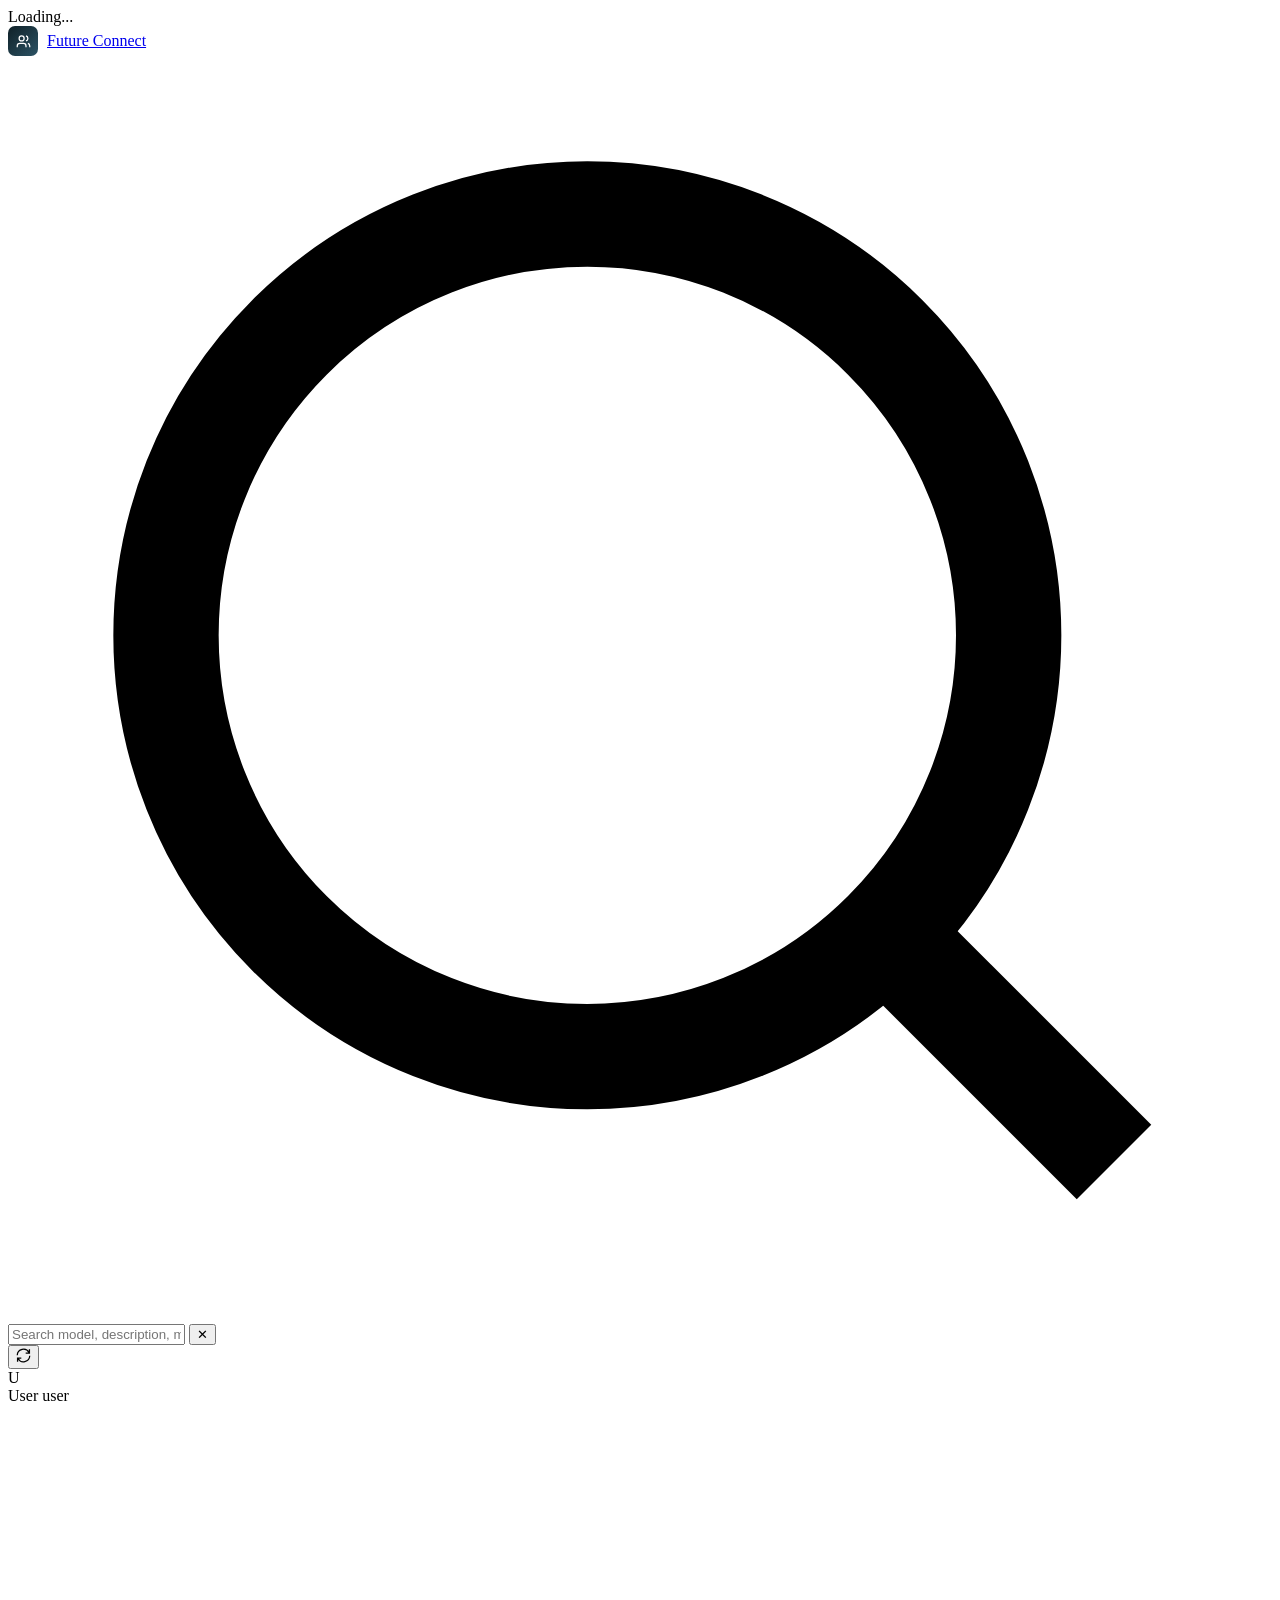
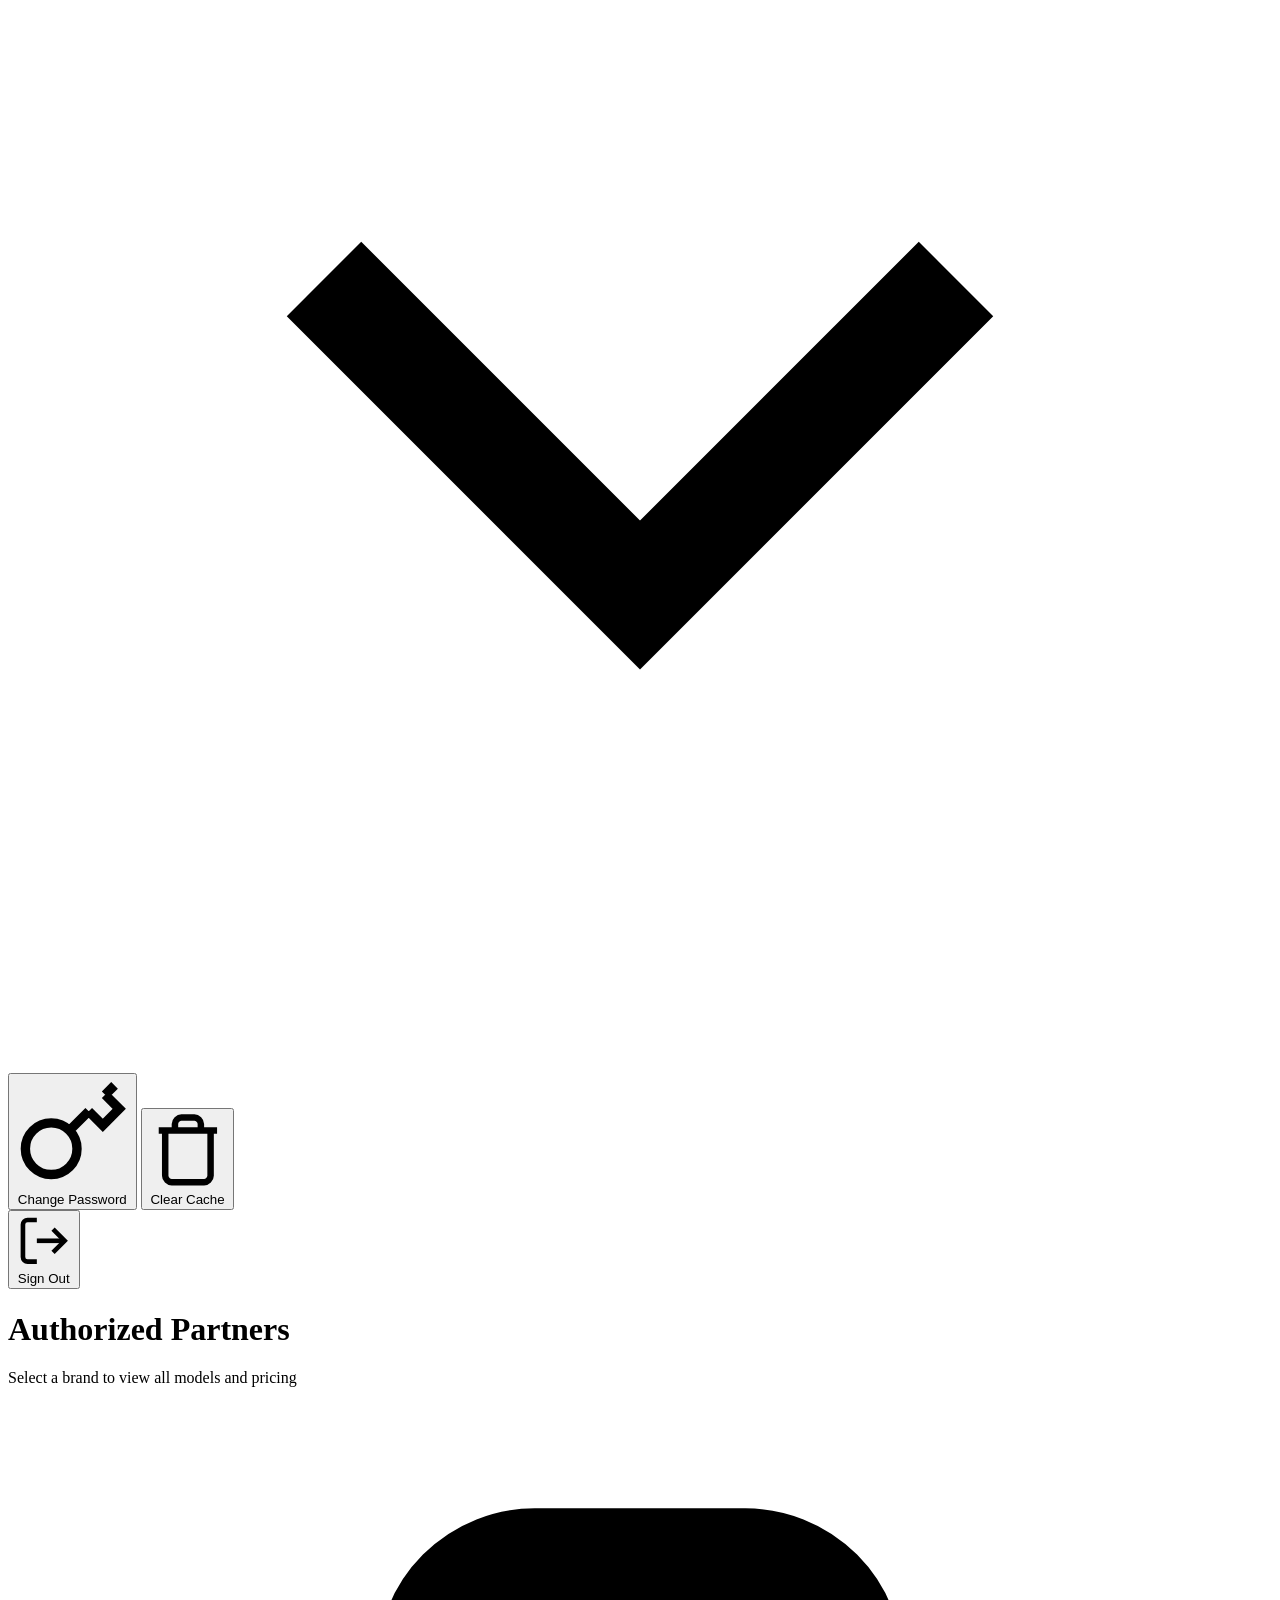
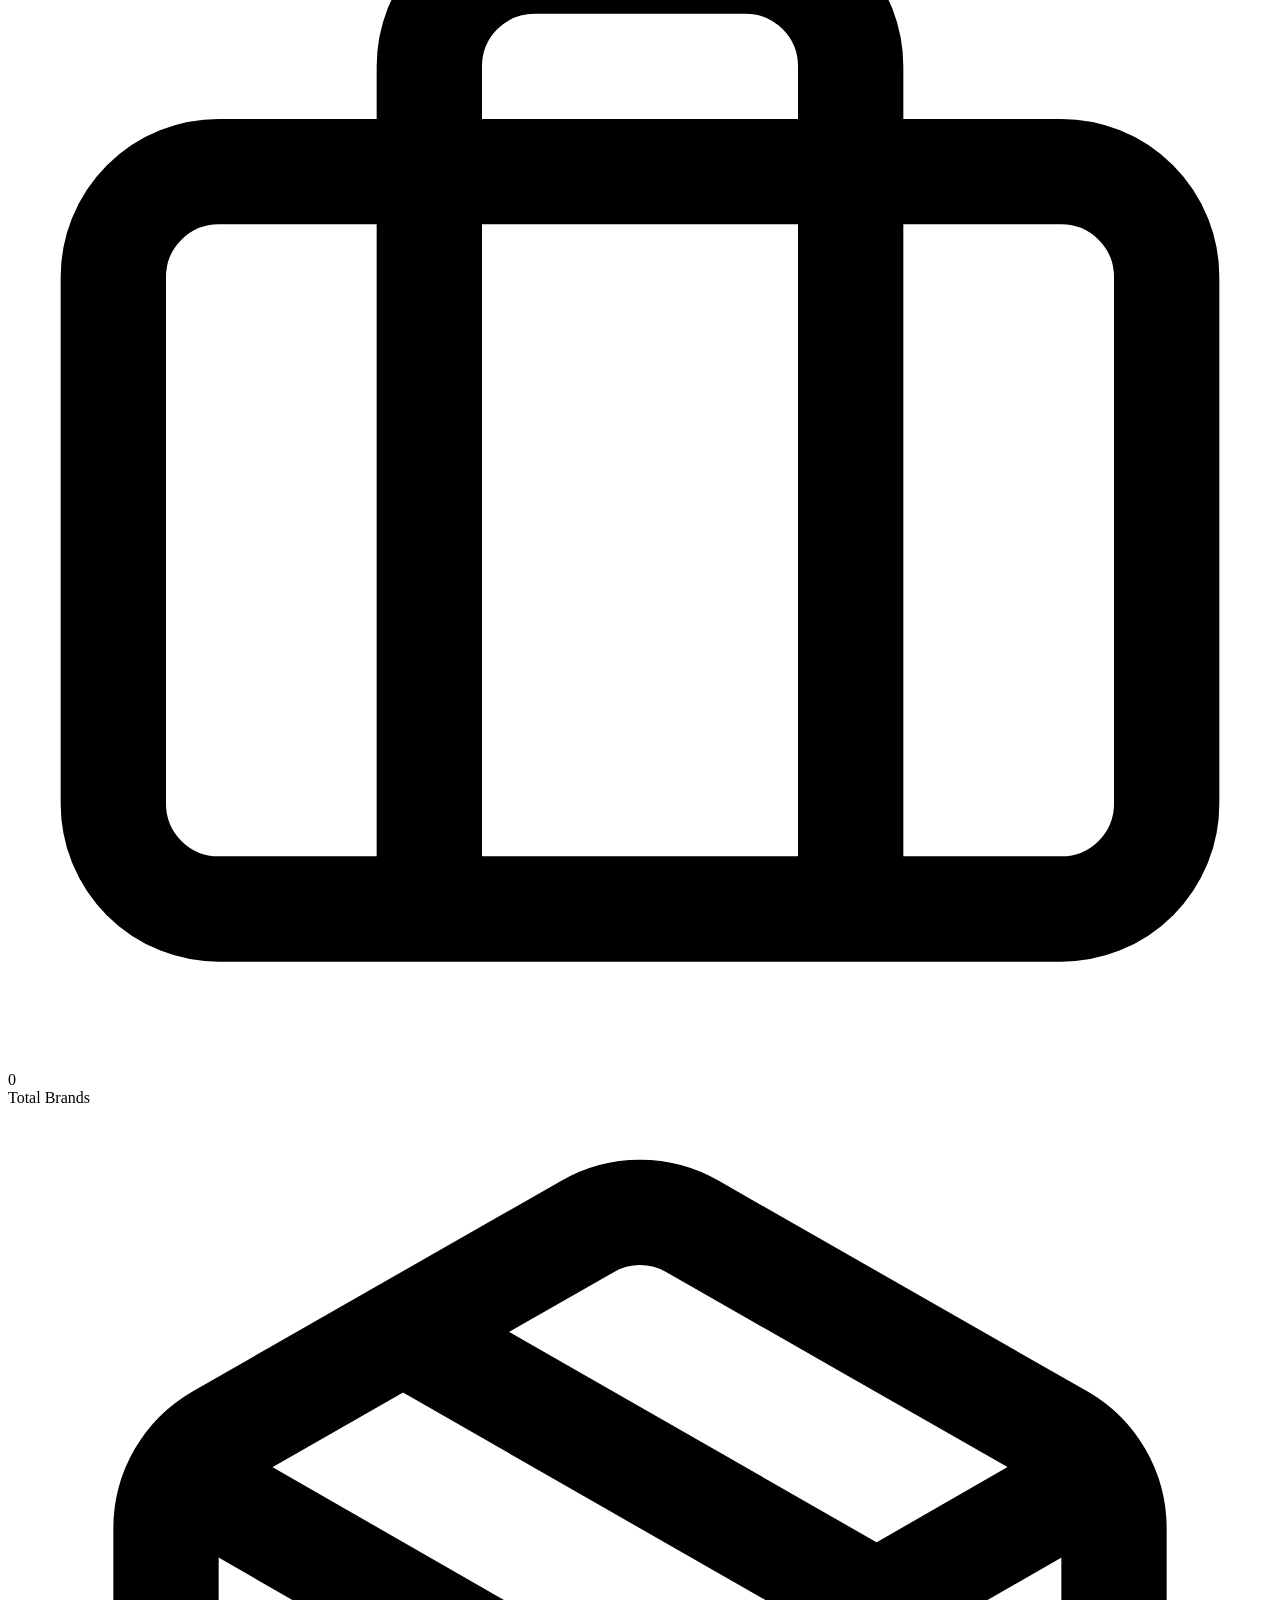
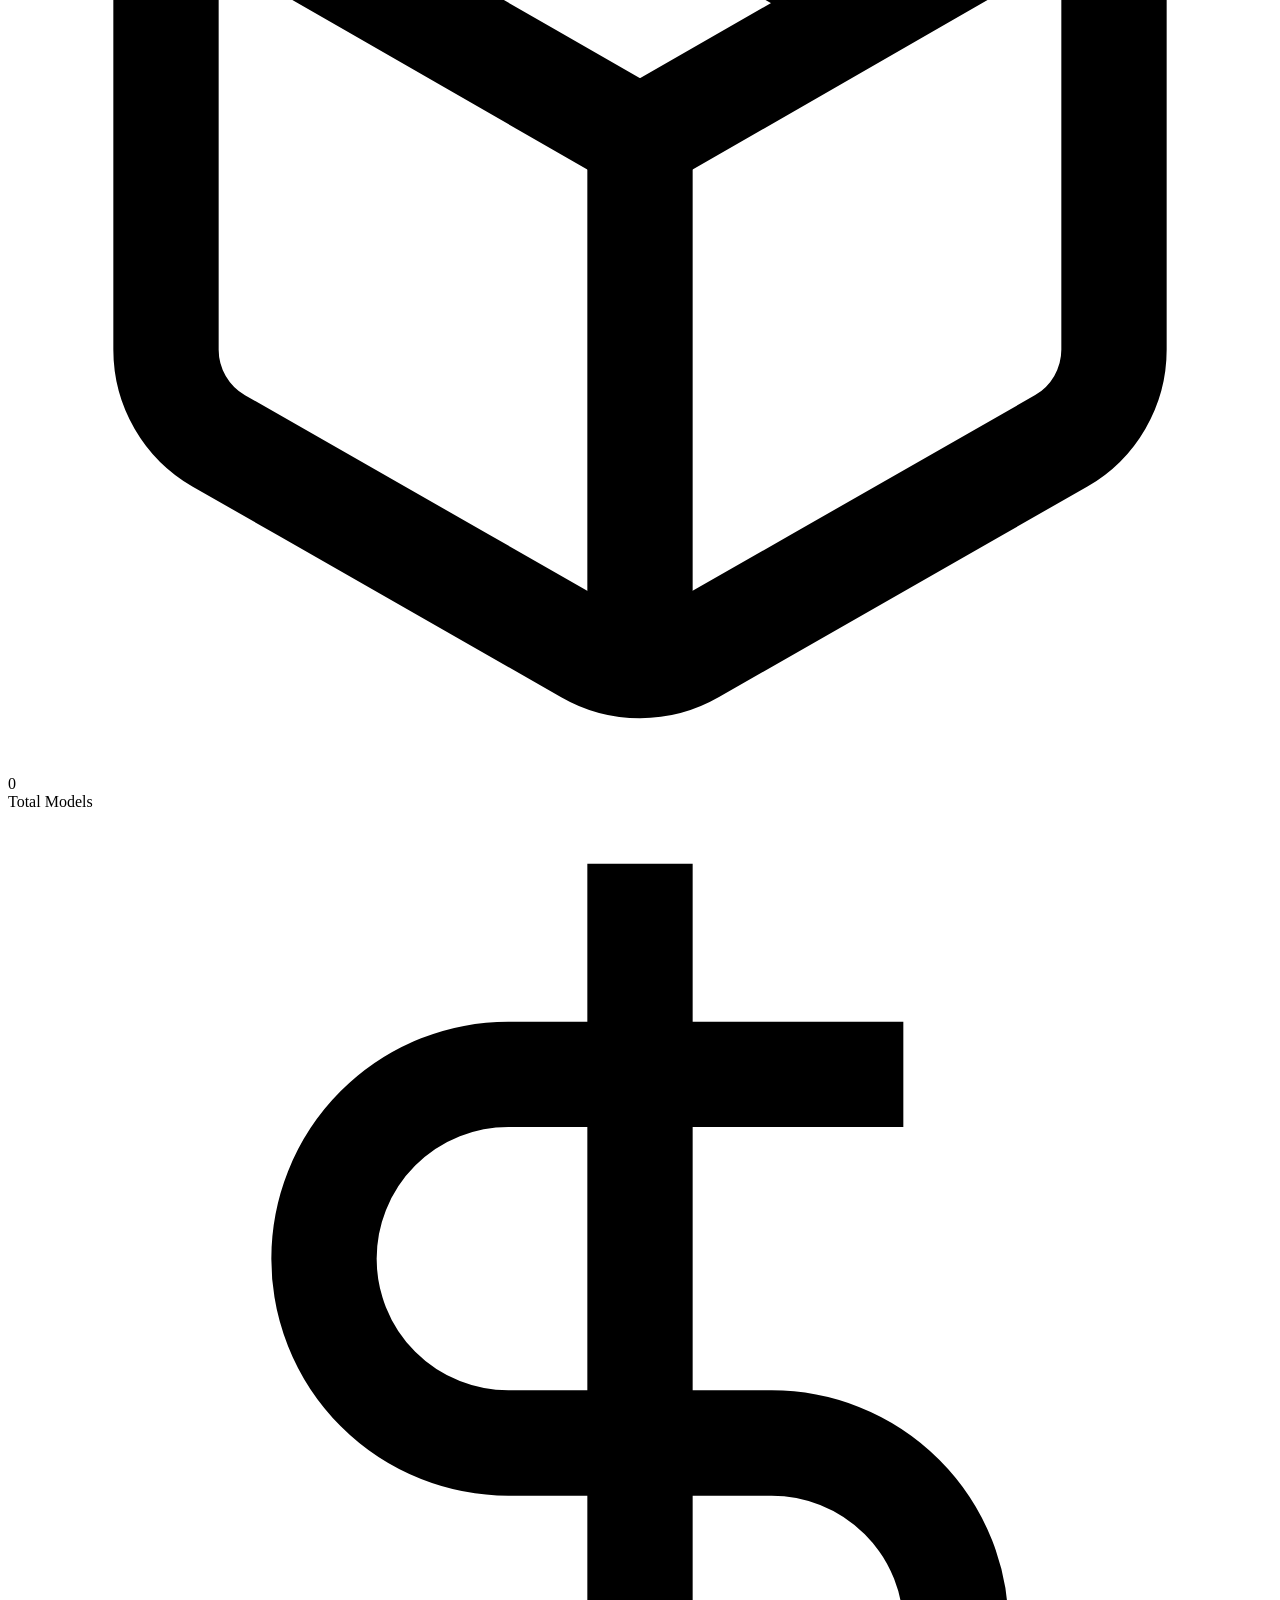
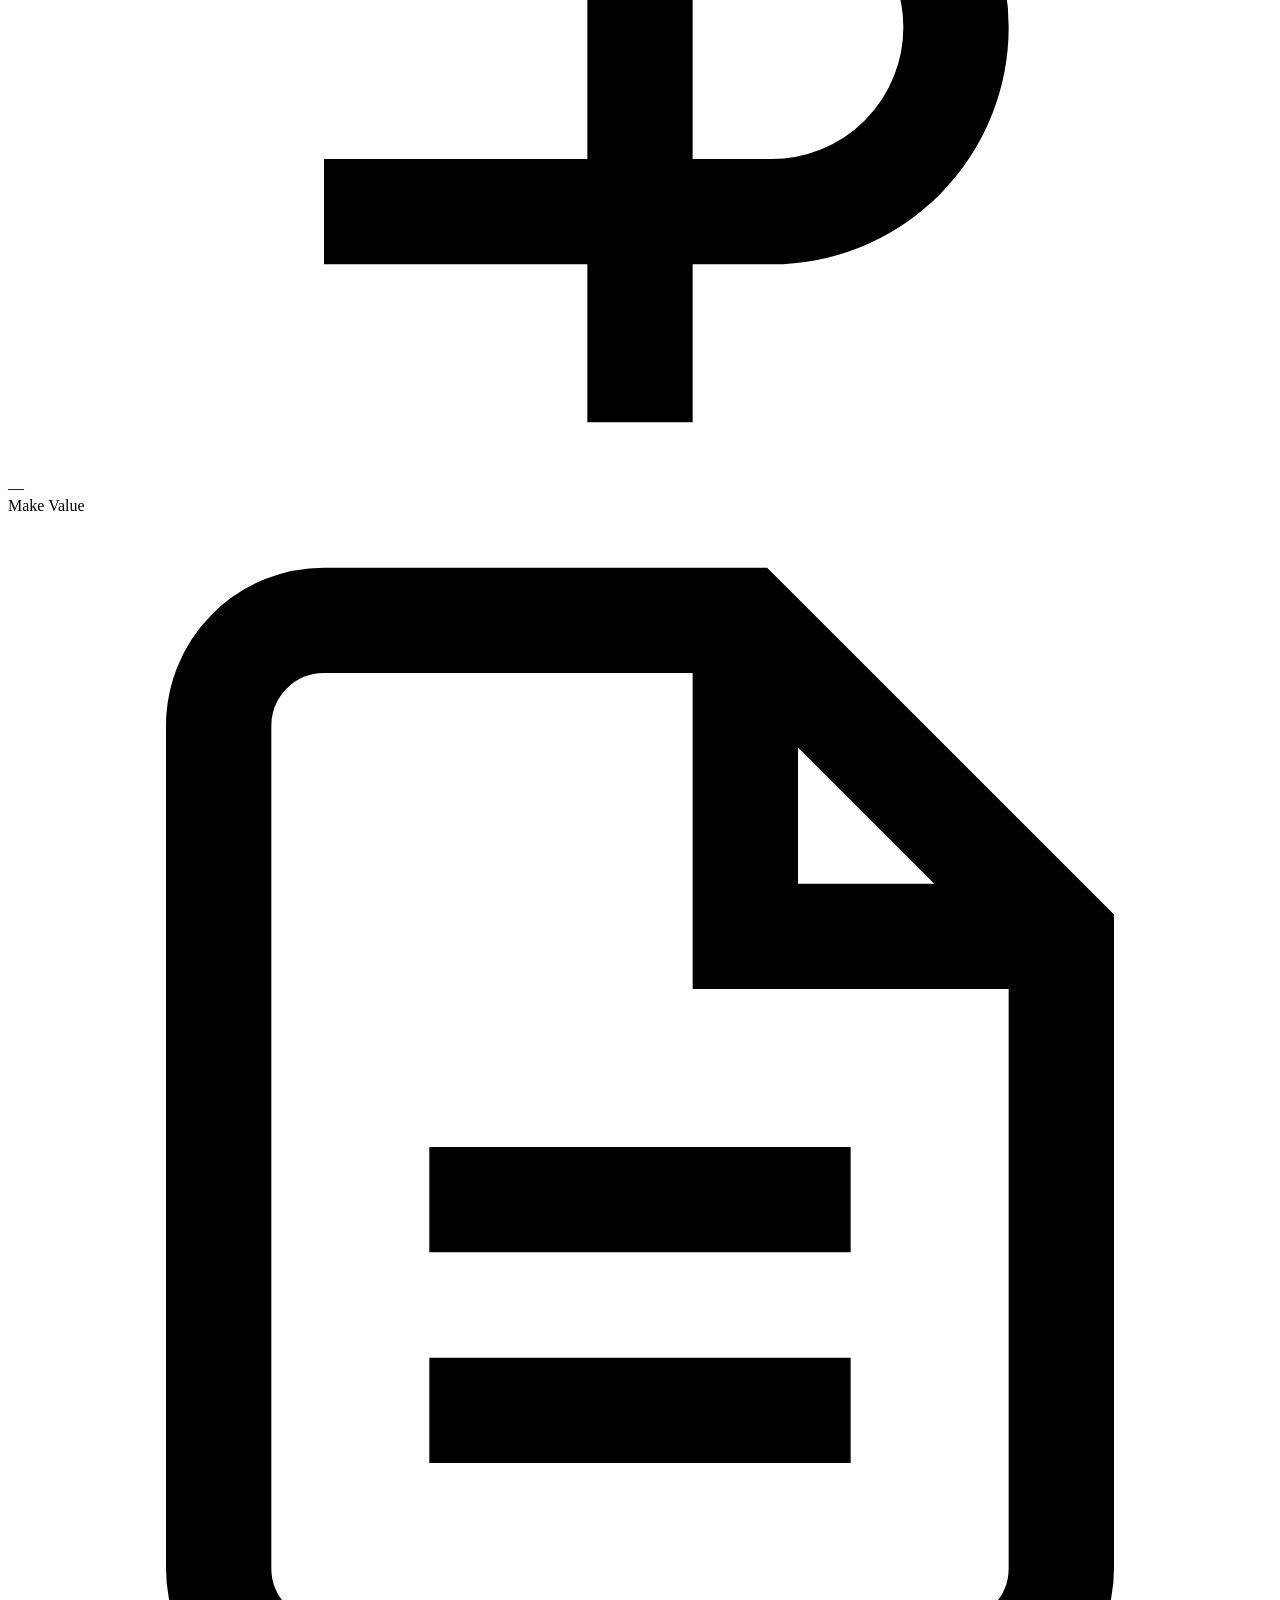
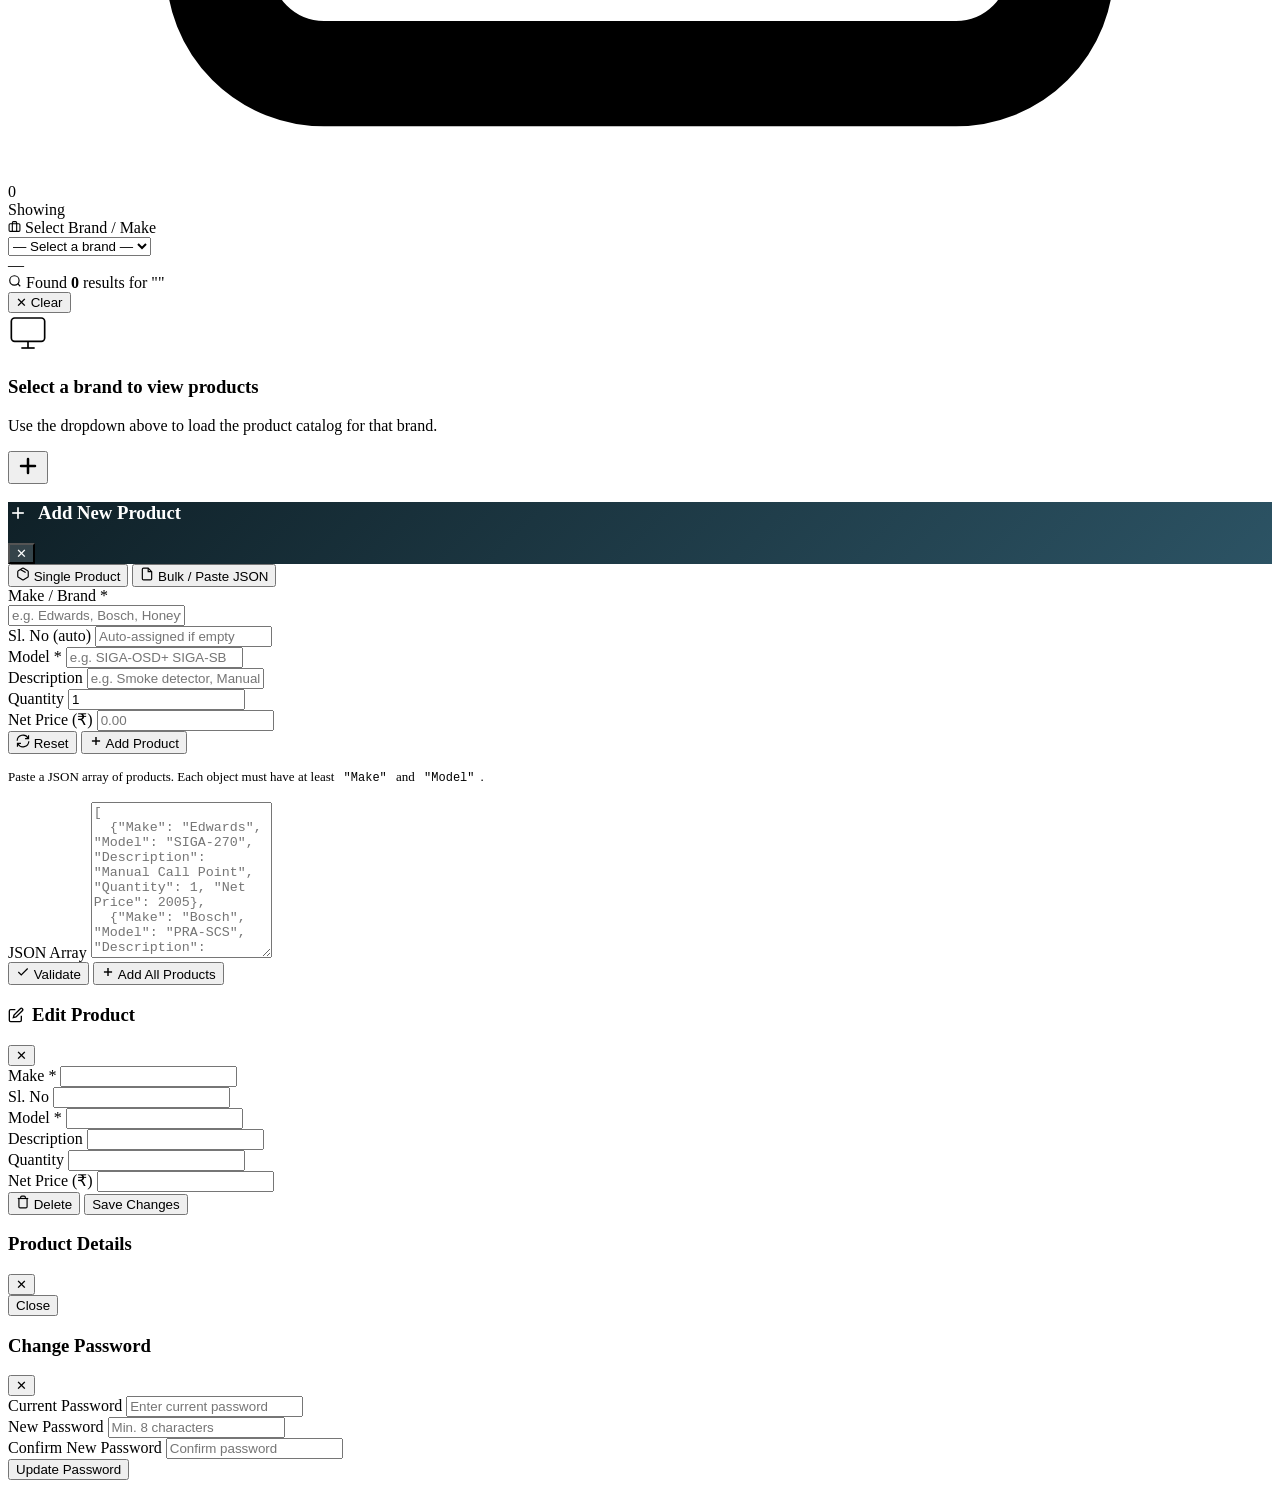
==== commit 0fadd814: "V 7.0" ====
--- a/frontend/dashboard.html
+++ b/frontend/dashboard.html
@@ -421,6 +421,7 @@
                                         <path d="m7 9 5-5 5 5"/>
                                     </svg>
                                 </th>
+                                <th class="col-actions"><span>Actions</span></th>
                             </tr>
                         </thead>
                         <tbody id="tableBody"></tbody>
@@ -465,7 +466,258 @@
             </div>
         </div>
     </div>
-
+    <!-- ══════════ ADD PRODUCT BUTTON (Floating) ══════════ -->
+    <button class="fab-add-btn" id="fabAddBtn" onclick="openAddProductModal()" title="Add Product">
+        <svg width="24" height="24" viewBox="0 0 24 24" fill="none"
+             stroke="currentColor" stroke-width="2.5" stroke-linecap="round">
+            <line x1="12" y1="5" x2="12" y2="19"/>
+            <line x1="5" y1="12" x2="19" y2="12"/>
+        </svg>
+    </button>
+
+    <!-- ══════════ ADD PRODUCT MODAL ══════════ -->
+    <div class="modal-overlay" id="addProductModal">
+        <div class="modal-container wide">
+            <div class="modal-header" style="background:linear-gradient(135deg,#0f2027,#2c5364);">
+                <h3 style="color:white;display:flex;align-items:center;gap:10px;">
+                    <svg width="20" height="20" viewBox="0 0 24 24" fill="none"
+                         stroke="white" stroke-width="2">
+                        <line x1="12" y1="5" x2="12" y2="19"/>
+                        <line x1="5" y1="12" x2="19" y2="12"/>
+                    </svg>
+                    Add New Product
+                </h3>
+                <button class="modal-close-btn"
+                        style="background:rgba(255,255,255,0.15);color:white;"
+                        onclick="closeAddProductModal()">✕</button>
+            </div>
+
+            <div class="modal-body" id="addProductBody">
+                <!-- Tab: Single / Bulk -->
+                <div class="add-tabs">
+                    <button class="add-tab active" data-addtab="single"
+                            onclick="switchAddTab('single')">
+                        <svg width="14" height="14" viewBox="0 0 24 24" fill="none"
+                             stroke="currentColor" stroke-width="2">
+                            <path d="m7.5 4.27 9 5.15"/>
+                            <path d="M21 8a2 2 0 0 0-1-1.73l-7-4a2 2 0 0 0-2 0l-7 4
+                                     A2 2 0 0 0 3 8v8a2 2 0 0 0 1 1.73l7 4a2 2 0 0 0 2 0
+                                     l7-4A2 2 0 0 0 21 16Z"/>
+                        </svg>
+                        Single Product
+                    </button>
+                    <button class="add-tab" data-addtab="bulk"
+                            onclick="switchAddTab('bulk')">
+                        <svg width="14" height="14" viewBox="0 0 24 24" fill="none"
+                             stroke="currentColor" stroke-width="2">
+                            <path d="M14 2H6a2 2 0 0 0-2 2v16a2 2 0 0 0 2 2h12
+                                     a2 2 0 0 0 2-2V8z"/>
+                            <polyline points="14 2 14 8 20 8"/>
+                        </svg>
+                        Bulk / Paste JSON
+                    </button>
+                </div>
+
+                <div id="addAlertContainer" class="auth-alert-container"></div>
+
+                <!-- ── Single Product Form ── -->
+                <div id="addSinglePanel" class="add-panel active">
+                    <form id="addProductForm" onsubmit="handleAddProduct(event)" novalidate>
+
+                        <div class="form-row-2">
+                            <div class="form-group">
+                                <label class="form-label">
+                                    Make / Brand <span style="color:var(--rose-500)">*</span>
+                                </label>
+                                <div class="input-with-suggest">
+                                    <input type="text" class="form-input" id="addMake"
+                                           placeholder="e.g. Edwards, Bosch, Honeywell..."
+                                           required autocomplete="off"
+                                           oninput="showMakeSuggestions(this.value)"
+                                           onfocus="showMakeSuggestions(this.value)">
+                                    <div class="suggest-dropdown" id="makeSuggestDropdown"></div>
+                                </div>
+                            </div>
+                            <div class="form-group">
+                                <label class="form-label">
+                                    Sl. No <span style="color:var(--text-tertiary)">(auto)</span>
+                                </label>
+                                <input type="number" class="form-input" id="addSlNo"
+                                       placeholder="Auto-assigned if empty">
+                            </div>
+                        </div>
+
+                        <div class="form-group">
+                            <label class="form-label">
+                                Model <span style="color:var(--rose-500)">*</span>
+                            </label>
+                            <input type="text" class="form-input" id="addModel"
+                                   placeholder="e.g. SIGA-OSD+ SIGA-SB"
+                                   required>
+                        </div>
+
+                        <div class="form-group">
+                            <label class="form-label">Description</label>
+                            <input type="text" class="form-input" id="addDescription"
+                                   placeholder="e.g. Smoke detector, Manual Call Point...">
+                        </div>
+
+                        <div class="form-row-2">
+                            <div class="form-group">
+                                <label class="form-label">Quantity</label>
+                                <input type="number" class="form-input" id="addQuantity"
+                                       placeholder="1" min="1" value="1">
+                            </div>
+                            <div class="form-group">
+                                <label class="form-label">Net Price (₹)</label>
+                                <input type="number" class="form-input" id="addNetPrice"
+                                       placeholder="0.00" min="0" step="0.01">
+                            </div>
+                        </div>
+
+                        <!-- Preview Card -->
+                        <div class="add-preview" id="addPreview" style="display:none;">
+                            <div class="preview-title">
+                                <svg width="14" height="14" viewBox="0 0 24 24" fill="none"
+                                     stroke="currentColor" stroke-width="2">
+                                    <path d="M1 12s4-8 11-8 11 8 11 8-4 8-11 8-11-8-11-8z"/>
+                                    <circle cx="12" cy="12" r="3"/>
+                                </svg>
+                                Preview
+                            </div>
+                            <div class="preview-body" id="previewBody"></div>
+                        </div>
+
+                        <div class="form-actions-bottom">
+                            <button type="button" class="btn btn-secondary"
+                                    onclick="resetAddForm()">
+                                <svg width="14" height="14" viewBox="0 0 24 24" fill="none"
+                                     stroke="currentColor" stroke-width="2">
+                                    <path d="M21.5 2v6h-6M2.5 22v-6h6
+                                             M2 11.5a10 10 0 0 1 18.8-4.3
+                                             M22 12.5a10 10 0 0 1-18.8 4.2"/>
+                                </svg>
+                                Reset
+                            </button>
+                            <button type="submit" class="btn btn-primary" id="addProductBtn">
+                                <svg width="14" height="14" viewBox="0 0 24 24" fill="none"
+                                     stroke="currentColor" stroke-width="2.5">
+                                    <line x1="12" y1="5" x2="12" y2="19"/>
+                                    <line x1="5" y1="12" x2="19" y2="12"/>
+                                </svg>
+                                Add Product
+                            </button>
+                        </div>
+                    </form>
+                </div>
+
+                <!-- ── Bulk JSON Panel ── -->
+                <div id="addBulkPanel" class="add-panel">
+                    <p style="font-size:0.8125rem;color:var(--text-secondary);margin-bottom:14px;line-height:1.6;">
+                        Paste a JSON array of products. Each object must have at least
+                        <code style="background:var(--slate-100);padding:2px 6px;border-radius:4px;font-size:0.75rem;">"Make"</code> and
+                        <code style="background:var(--slate-100);padding:2px 6px;border-radius:4px;font-size:0.75rem;">"Model"</code>.
+                    </p>
+                    <div class="form-group">
+                        <label class="form-label">JSON Array</label>
+                        <textarea class="form-input bulk-textarea" id="bulkJsonInput"
+                                  rows="10"
+                                  placeholder='[
+  {"Make": "Edwards", "Model": "SIGA-270", "Description": "Manual Call Point", "Quantity": 1, "Net Price": 2005},
+  {"Make": "Bosch", "Model": "PRA-SCS", "Description": "System controller", "Quantity": 1, "Net Price": 157530}
+]'></textarea>
+                    </div>
+                    <div class="form-actions-bottom">
+                        <button type="button" class="btn btn-secondary"
+                                onclick="validateBulkJson()">
+                            <svg width="14" height="14" viewBox="0 0 24 24" fill="none"
+                                 stroke="currentColor" stroke-width="2">
+                                <polyline points="20 6 9 17 4 12"/>
+                            </svg>
+                            Validate
+                        </button>
+                        <button type="button" class="btn btn-primary" id="bulkAddBtn"
+                                onclick="handleBulkAdd()">
+                            <svg width="14" height="14" viewBox="0 0 24 24" fill="none"
+                                 stroke="currentColor" stroke-width="2.5">
+                                <line x1="12" y1="5" x2="12" y2="19"/>
+                                <line x1="5" y1="12" x2="19" y2="12"/>
+                            </svg>
+                            Add All Products
+                        </button>
+                    </div>
+                </div>
+            </div>
+        </div>
+    </div>
+
+    <!-- ══════════ EDIT PRODUCT MODAL ══════════ -->
+    <div class="modal-overlay" id="editProductModal">
+        <div class="modal-container">
+            <div class="modal-header">
+                <h3 style="display:flex;align-items:center;gap:8px;">
+                    <svg width="16" height="16" viewBox="0 0 24 24" fill="none"
+                         stroke="currentColor" stroke-width="2">
+                        <path d="M11 4H4a2 2 0 0 0-2 2v14a2 2 0 0 0 2 2h14
+                                 a2 2 0 0 0 2-2v-7"/>
+                        <path d="M18.5 2.5a2.121 2.121 0 0 1 3 3L12 15l-4 1 1-4 9.5-9.5z"/>
+                    </svg>
+                    Edit Product
+                </h3>
+                <button class="modal-close-btn" onclick="closeEditModal()">✕</button>
+            </div>
+            <div class="modal-body">
+                <div id="editAlertContainer" class="auth-alert-container"></div>
+                <form id="editProductForm" onsubmit="handleEditProduct(event)" novalidate>
+                    <input type="hidden" id="editOrigMake">
+                    <input type="hidden" id="editOrigModel">
+                    <div class="form-row-2">
+                        <div class="form-group">
+                            <label class="form-label">Make *</label>
+                            <input type="text" class="form-input" id="editMake" required>
+                        </div>
+                        <div class="form-group">
+                            <label class="form-label">Sl. No</label>
+                            <input type="number" class="form-input" id="editSlNo">
+                        </div>
+                    </div>
+                    <div class="form-group">
+                        <label class="form-label">Model *</label>
+                        <input type="text" class="form-input" id="editModel" required>
+                    </div>
+                    <div class="form-group">
+                        <label class="form-label">Description</label>
+                        <input type="text" class="form-input" id="editDescription">
+                    </div>
+                    <div class="form-row-2">
+                        <div class="form-group">
+                            <label class="form-label">Quantity</label>
+                            <input type="number" class="form-input" id="editQuantity" min="1">
+                        </div>
+                        <div class="form-group">
+                            <label class="form-label">Net Price (₹)</label>
+                            <input type="number" class="form-input" id="editNetPrice"
+                                   min="0" step="0.01">
+                        </div>
+                    </div>
+                    <div class="form-actions-bottom">
+                        <button type="button" class="btn btn-danger" onclick="handleDeleteFromEdit()"
+                                id="editDeleteBtn">
+                            <svg width="14" height="14" viewBox="0 0 24 24" fill="none"
+                                 stroke="currentColor" stroke-width="2">
+                                <path d="M3 6h18"/><path d="M19 6v14c0 1-1 2-2 2H7c-1 0-2-1-2-2V6"/>
+                                <path d="M8 6V4c0-1 1-2 2-2h4c1 0 2 1 2 2v2"/>
+                            </svg>
+                            Delete
+                        </button>
+                        <button type="submit" class="btn btn-primary" id="editSaveBtn">
+                            Save Changes
+                        </button>
+                    </div>
+                </form>
+            </div>
+        </div>
+    </div>
     <!-- Product Detail Modal -->
     <div class="modal-overlay" id="productModal">
         <div class="modal-container wide">
